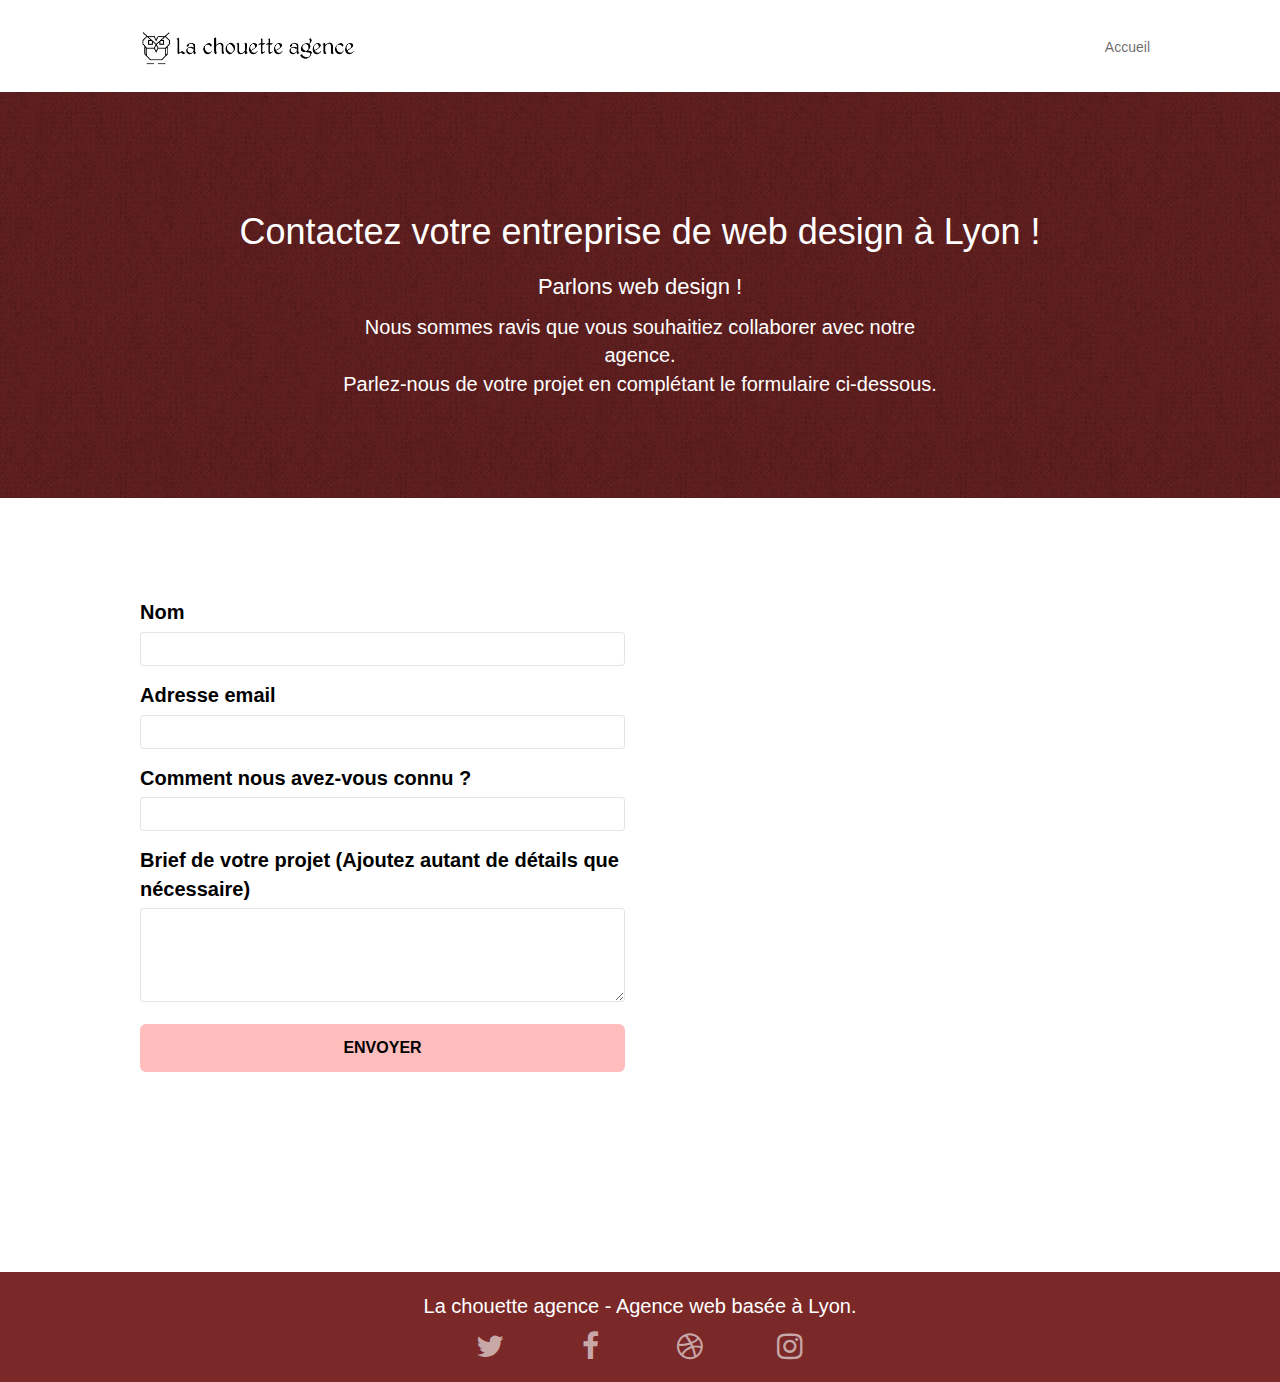
==== contact.html @ ab05dd82 "Modification couleurs pour correction" ====
<!doctype html>
<html lang="fr">
<head>
    <meta charset="utf-8">
    <meta name="keywords" content="">
	<meta name="description" content="Agence web design basée sur Lyon spécialisée dans la création, la refonte de site internet pour aider les entreprises locales à attirer de nouveaux clients.">
    <meta name="viewport" content="width=device-width, initial-scale=1.0, viewport-fit=cover">
	<meta name="robot" content="noindex,follow">
	<link rel="shortcut icon" type="image/png" href="favicon.jpg">
    
	<link rel="stylesheet" type="text/css" href="./css/bootstrap.min.css">
	<link rel="stylesheet" type="text/css" href="style.css">
	<link rel="stylesheet" type="text/css" href="./css/font-awesome.min.css">
	<link rel="stylesheet" type="text/css" href="./css/et-line.min.css">
	
    

    <title>La chouette agence - Nous contacter</title>

    
<!-- Analytics -->
 
<!-- Analytics END -->
    
</head>
<body>
<!-- Principal conteneur -->
<div class="page-container">
    
<!-- bloc-0 -->
<div class="bloc bgc-white l-bloc " id="bloc-0">
	<div class="container bloc-sm">
		<nav class="navbar row">
			<div class="navbar-header">
				<a class="navbar-brand" href="index.html"><img src="img/la-chouette-agence.png" alt="atlanta web design logo" height="40" /></a>
				<button id="nav-toggle" type="button" class="ui-navbar-toggle navbar-toggle" data-toggle="collapse" data-target=".navbar-1">
					<span class="sr-only">Toggle navigation</span>
				</button>
			</div>
			<div class="collapse navbar-collapse navbar-1 special-dropdown-nav">
				<div class="site-navigation nav navbar-nav">
				<a href="index.html">Accueil</a>
				</div>
			</div>
		</nav>
	</div>
</div>
<!-- bloc-0 END -->

<!-- bloc-6 -->
<div class="bloc bg-dots-bg bg-repeat bgc-atomic-tangerine d-bloc bloc-bg-texture texture-paper" id="bloc-6">
	<div class="container bloc-lg">
		<div class="row">
			<div class="col-sm-12">
				<div class="text-center hero-bloc-text tc-white">
					<h1 class="tc-white">Contactez votre entreprise de web design à Lyon !
					</h1>
					<h2>Parlons web design !</h2>
					<p class="text-center mg-lg tc-white tight-width-whitespace">
					Nous sommes ravis que vous souhaitiez collaborer avec notre agence.<br>
					Parlez-nous de votre projet en complétant le formulaire ci-dessous.
					</p>
				</div>
			</div>
		</div>
	</div>
</div>
<!-- bloc-6 END -->

<!-- bloc-7 -->
<div class="bloc bgc-white l-bloc" id="bloc-7">
	<div class="container bloc-lg">
		<div class="row contact_information">
			<div class="col-sm-6">
				<form id="form_1" novalidate success-msg="Your message has been sent." fail-msg="Sorry it seems that our mail server is not responding, Sorry for the inconvenience!">
					<div class="form-group">
						<label>
							Nom
						</label>
						<input id="name" class="form-control" required />
					</div>
					<div class="form-group">
						<label>
							Adresse email
						</label>
						<input id="email" class="form-control" type="email" required />
					</div>
					<div class="form-group">
						<label>
							Comment nous avez-vous connu ?
						</label>
						<input class="form-control" type="email" required id="input_504" />
					</div>
					<div class="form-group">
						<label>
							Brief de votre projet (Ajoutez autant de détails que nécessaire)<br>
						</label><textarea id="message" class="form-control" rows="4" cols="50" required></textarea>
					</div> 
					<button class="bloc-button btn btn-lg btn-block cta-hero btn-atomic-tangerine" type="submit">
						Envoyer
					</button>
				</form>
			</div>
			<div class="col-sm-6">
				<p class="contact_information">
					contact@lachouetteagence.com<br>2 place Sathonay 69001 Lyon<br>Ouvert de 9h à 18h, du lundi au vendredi<br>
				</p>
			</div>
		</div>
	</div>
</div>
<!-- bloc-7 END -->

<!-- ScrollToTop Button -->
<a class="bloc-button btn btn-d scrollToTop" onclick="scrollToTarget('1')"><span class="fa fa-chevron-up"></span></a>
<!-- ScrollToTop Button END-->


<!-- Footer - bloc-8 -->
<div class="bloc bgc-atomic-tangerine d-bloc" id="bloc-8">
	<div class="container bloc-sm">
		<div class="row">
			<div class="col-sm-12">
				<p class="text-center white">
					La chouette agence - Agence web basée à Lyon.<br>
				</p>
				<div class="row row-no-gutters social">
					<div class="col-sm-3">
						<div class="text-center">
							<a class="social" href="index.html"><span class="fa fa-twitter icon-md"></span></a>
						</div>
					</div>
					<div class="col-sm-3">
						<div class="text-center">
							<a class="social" href="index.html"><span class="fa fa-facebook icon-md"></span></a>
						</div>
					</div>
					<div class="col-sm-3">
						<div class="text-center">
							<a class="social" href="index.html"><span class="fa fa-dribbble icon-md"></span></a>
						</div>
					</div>
					<div class="col-sm-3">
						<div class="text-center">
							<a class="social" href="index.html"><span class="fa fa-instagram icon-md"></span></a>
						</div>
					</div>
				</div>
			</div>
		</div>
	</div>
</div>
<!-- Footer - bloc-8 END -->

</div>
<!-- Principal conteneur END -->
<script src="./js/jquery-2.1.0.min.js"></script>
<script src="./js/bootstrap.min.js"></script>
<script src="./js/blocs.min.js"></script>
<script src="./js/jqBootstrapValidation.js"></script>
<script src="./js/formHandler.js"></script>  

</body>
</html>
---- style.css ----
body{margin:0;padding:0;background:#FFF;overflow-x:hidden;-webkit-font-smoothing:antialiased;-moz-osx-font-smoothing:grayscale}.contact_information{display:flex;flex-direction:column}
p{font-size:11px}.bloc-7{display:flex;flex-direction:column}a,button{transition:all .3s ease-in-out;outline:none!important}label{color:black}a:hover{text-decoration:none;cursor:pointer}.details{color:black}.quote{color:black}#page-loading-blocs-notifaction{position:fixed;top:0;bottom:0;width:100%;z-index:100000;background:#FFF url(img/pageload-spinner.gif) no-repeat center center}.bloc{width:100%;clear:both;background:50% 50% no-repeat;padding:0 50px;-webkit-background-size:cover;-moz-background-size:cover;-o-background-size:cover;background-size:cover;position:relative}.bloc .container{padding-left:0;padding-right:0}.bloc-lg{padding:100px 50px}.bloc-md{padding:50px}.bloc-sm{padding:20px 50px}.bg-center,.bg-l-edge,.bg-r-edge,.bg-t-edge,.bg-b-edge,.bg-tl-edge,.bg-bl-edge,.bg-tr-edge,.bg-br-edge,.bg-repeat{-webkit-background-size:auto!important;-moz-background-size:auto!important;-o-background-size:auto!important;background-size:auto!important}.bg-repeat{background:repeat}.bg-t-edge{background:top no-repeat}.bloc-bg-texture::before{content:"";background-size:2px 2px;position:absolute;top:0;bottom:0;left:0;right:0}.texture-paper::before{background:url(img/texture-paper-compressor.png);background-size:280px 280px}.b-parallax{background-attachment:fixed}.d-bloc{color:rgba(255,255,255,.7)}.d-bloc button:hover{color:rgba(255,255,255,.9)}.d-bloc .icon-round,.d-bloc .icon-square,.d-bloc .icon-rounded,.d-bloc .icon-semi-rounded-a,.d-bloc .icon-semi-rounded-b{border-color:rgba(255,255,255,.9)}.d-bloc .divider-h span{border-color:rgba(255,255,255,.2)}.d-bloc .a-btn,.d-bloc .navbar a,.d-bloc .navbar-brand,.d-bloc a .icon-sm,.d-bloc a .icon-md,.d-bloc a .icon-lg,.d-bloc a .icon-xl,.d-bloc h1 a,.d-bloc h2 a,.d-bloc h3 a,.d-bloc h4 a,.d-bloc h5 a,.d-bloc h6 a,.d-bloc p a{color:rgba(255,255,255,.6)}.d-bloc .a-btn:hover,.d-bloc .navbar a:hover,.d-bloc .navbar-brand:hover,.d-bloc a:hover .icon-sm,.d-bloc a:hover .icon-md,.d-bloc a:hover .icon-lg,.d-bloc a:hover .icon-xl,.d-bloc h1 a:hover,.d-bloc h2 a:hover,.d-bloc h3 a:hover,.d-bloc h4 a:hover,.d-bloc h5 a:hover,.d-bloc h6 a:hover,.d-bloc p a:hover{color:rgba(255,255,255,1)}.d-bloc .navbar-toggle .icon-bar{background:rgba(255,255,255,1)}.d-bloc .btn-wire,.d-bloc .btn-wire:hover{color:rgba(255,255,255,1);border-color:rgba(255,255,255,1)}.d-bloc .panel{color:rgba(0,0,0,.5)}.d-bloc .panel button:hover{color:rgba(0,0,0,.7)}.d-bloc .panel icon{border-color:rgba(0,0,0,.7)}.d-bloc .panel .divider-h span{border-color:rgba(0,0,0,.1)}.d-bloc .panel .a-btn{color:rgba(0,0,0,.6)}.d-bloc .panel .a-btn:hover{color:rgba(0,0,0,1)}.d-bloc .panel .btn-wire,.d-bloc .panel .btn-wire:hover{color:rgba(0,0,0,.7);border-color:rgba(0,0,0,.3)}.d-bloc .panel,.l-bloc{color:rgba(0,0,0,.5)}.d-bloc .panel button:hover,.l-bloc button:hover{color:rgba(0,0,0,.7)}.l-bloc .icon-round,.l-bloc .icon-square,.l-bloc .icon-rounded,.l-bloc .icon-semi-rounded-a,.l-bloc .icon-semi-rounded-b{border-color:rgba(0,0,0,.7)}.d-bloc .panel .divider-h span,.l-bloc .divider-h span{border-color:rgba(0,0,0,.1)}.d-bloc .panel .a-btn,.l-bloc .a-btn,.l-bloc .navbar a,.l-bloc .navbar-brand,.l-bloc a .icon-sm,.l-bloc a .icon-md,.l-bloc a .icon-lg,.l-bloc a .icon-xl,.l-bloc h1 a,.l-bloc h2 a,.l-bloc h3 a,.l-bloc h4 a,.l-bloc h5 a,.l-bloc h6 a,.l-bloc p a{color:rgba(0,0,0,.6)}.d-bloc .panel .a-btn:hover,.l-bloc .a-btn:hover,.l-bloc .navbar a:hover,.l-bloc .navbar-brand:hover,.l-bloc a:hover .icon-sm,.l-bloc a:hover .icon-md,.l-bloc a:hover .icon-lg,.l-bloc a:hover .icon-xl,.l-bloc h1 a:hover,.l-bloc h2 a:hover,.l-bloc h3 a:hover,.l-bloc h4 a:hover,.l-bloc h5 a:hover,.l-bloc h6 a:hover,.l-bloc p a:hover{color:rgba(0,0,0,1)}.l-bloc .navbar-toggle .icon-bar{color:rgba(0,0,0,.6)}.d-bloc .panel .btn-wire,.d-bloc .panel .btn-wire:hover,.l-bloc .btn-wire,.l-bloc .btn-wire:hover{color:rgba(0,0,0,.7);border-color:rgba(0,0,0,.3)}.voffset{margin-top:30px}.voffset-lg{margin-top:80px}.row-no-gutters{margin-right:0;margin-left:0}.row.row-no-gutters>[class^="col-"],.row.row-no-gutters>[class*=" col-"]{padding-right:0;padding-left:0}#bloc-1-hero h1{font-size:32px}.navbar{margin-bottom:0;z-index:1}.navbar-brand{height:auto;padding:3px 15px;font-size:25px;font-weight:400;font-weight:600;line-height:44px}.navbar-brand img{max-height:200px;margin:0 5px 0 0;display:inline}.navbar-brand img[src$=svg]{min-width:100px}.nav-center .navbar-brand img{margin:0}.navbar .nav{padding-top:2px;margin-right:-16px;float:right;z-index:1}.nav>li{float:left;margin-top:4px;font-size:16px}.navbar-nav .open .dropdown-menu>li>a{text-align:inherit}.nav>li a:hover,.nav>li a:focus{background:transparent}.navbar-toggle{margin:10px 10px 0 0;border:0}.navbar-toggle:hover{background:transparent!important}.navbar-toggle .icon-bar{background-color:rgba(0,0,0,.5);width:26px}.nav-invert .navbar .nav{float:left}.nav-invert .navbar-header,.nav-invert .navbar-brand{float:right;position:relative;z-index:2}.nav>li>.dropdown a{background:none!important;display:block;padding:14px 15px}nav .caret{margin:0 5px}.dropdown-menu .dropdown-menu{top:-8px;left:100%}.dropdown-menu .dropmenu-flow-right{top:100%;left:0;margin-left:-1px;border-top-left-radius:0;border-top-right-radius:0}.dropdown-menu .dropdown span{border:4px solid #000;border-top-color:transparent;border-right-color:transparent;border-bottom-color:transparent;margin:6px -5px 0 0!important;float:right}.mg-md{margin-top:10px;margin-bottom:20px}.mg-lg{margin-top:10px;margin-bottom:40px}.btn{margin:0 5px 5px 0}.btn.pull-right{margin:0 0 5px 5px}.btn-d,.btn-d:hover,.btn-d:focus{color:#FFF;background:rgba(0,0,0,.3)}button{outline:none!important}.btn-rd{border-radius:40px}.btn-clean{border:1px solid rgba(0,0,0,.08);border-bottom-color:rgba(0,0,0,.1);text-shadow:0 1px 0 rgba(0,0,1,.1);box-shadow:0 1px 3px rgba(0,0,1,.25),inset 0 1px 0 0 rgba(255,255,255,.15)}.icon-md{font-size:30px!important;display:flex}.icon-lg{font-size:60px!important}.sm-shadow{text-shadow:0 1px 2px rgba(0,0,0,.3)}.panel-sq,.panel-sq .panel-heading,.panel-sq .panel-footer{border-radius:0}.panel-rd{border-radius:30px}.panel-rd .panel-heading{border-radius:29px 29px 0 0}.panel-rd .panel-footer{border-radius:0 0 29px 29px}.form-control{border-color:rgba(0,0,0,.1);box-shadow:none}.scrollToTop{width:40px;height:40px;position:fixed;bottom:20px;right:20px;opacity:0;z-index:500;transition:all .3s ease-in-out}.scrollToTop span{margin-top:6px}.showScrollTop{font-size:14px;opacity:1}a[data-lightbox]{position:relative;display:block;text-align:center}a[data-lightbox]:hover::before{content:"+";font-family:"HelveticaNeue-Light","Helvetica Neue Light","Helvetica Neue",Helvetica,Arial;font-size:32px;width:50px;height:50px;margin-left:-25px;border-radius:50%;background:rgba(0,0,0,.6);color:#FFF;font-weight:100;z-index:1;position:absolute;top:50%;transform:translateY(-50%);-webkit-transform:translateY(-50%)}a[data-lightbox]:hover img{opacity:.6;-webkit-animation-fill-mode:none;animation-fill-mode:none}#lightbox-modal{display:flex;align-items:center}#lightbox-modal .modal-dialog{width:90%;max-width:900px;margin:0 auto 0}#lightbox-modal .modal-dialog img{max-height:90vh;margin:0 auto}.lightbox-caption{padding:20px;color:#FFF;background:rgba(0,0,0,.5);position:absolute;left:15px;right:15px;bottom:5px}.close-lightbox{color:#FFF;font-size:30px;position:absolute;top:20px;right:20px;z-index:20;background:rgba(0,0,0,.5);border:none;line-height:30px;padding:0 9px 5px;opacity:.3}.close-lightbox:hover,.next-lightbox:hover,.prev-lightbox:hover{opacity:1;color:#FFF}.next-lightbox,.prev-lightbox{font-size:20px;color:rgba(255,255,255,.9);background:rgba(0,0,0,.5);transition:all .2s ease-in-out;position:absolute;top:45%;z-index:1;opacity:.4}.next-lightbox{padding:6px 8px 1px 13px;right:25px}.prev-lightbox{padding:6px 13px 1px 10px;left:25px}.snapshot-lb .modal-body{padding-bottom:45px}.snapshot-lb .lightbox-caption{padding:0;color:rgba(0,0,0,.5);background:none}h1,h2,h3,h4,h5,h6,p,.btn,a{font-family:"helvetica";font-weight:400;color:#FFFFFF}.container{max-width:1000px}.hero-bloc-text{font-size:38px}.hero-bloc-text-sub{font-size:36px}.statement-bloc-text{line-height:26px;font-style:italic;font-size:20px;text-align:center;font-weight:lighter;max-width:520px;margin:auto auto auto auto}p{font-size:20px}label{font-size:20px}.tight-width-whitespace{max-width:600px;margin:auto auto auto auto}.h1{font-size:20px;font-family:"Open Sans"}.cta-hero{margin-top:22px;color:#000000!important;text-transform:uppercase;padding:12px 28px 12px 28px;font-size:16px;font-weight:700}.social{max-width:400px;margin:auto auto auto auto}h2{font-size:22px;line-height:1.4em}h3{font-size:15px;text-transform:uppercase;font-weight:700;color:#333333!important}.med-width-whitespace{max-width:800px;margin:auto auto auto auto;box-shadow:0 0 0 #000}h1{color:#333333!important}h4{color:#333333!important}.icons{margin-bottom:14px;margin-top:24px}.white{color:#FFFFFF}.portfolio-thumb{margin-bottom:24px}.portfolio-row{margin-bottom:44px;margin-top:50px}.avatar{box-shadow:0 4px 9px rgba(0,0,0,.3)}.black-background{background-color:rgba(165,147,99,.7);padding:40px 40px 40px 40px}.bold-link{font-weight:900;text-decoration:underline!important}.bgc-white{background-color:#FFF}.bgc-dark-slate-blue{background-color:#364577}.bgc-atomic-tangerine{background-color:#7A2828}.tc-white{color:#FFFFFF!important}.btn-atomic-tangerine{background:#FFBDBD;color:black!important}.btn-atomic-tangerine:hover{background:#c27956!important;color:#FFFFFF!important}.ltc-white{color:#FFFFFF!important}.ltc-white:hover{color:#cccccc!important}.ltc-atomic-tangerine{color:#7A2828!important}.ltc-atomic-tangerine:hover{color:#c27956!important}.icon-dark-slate-blue{color:#364577!important;border-color:#364577!important}.bg-dots-bg{background-image:url(img/dots-bg-compressor.png)}.bg-lines-h2-bg{background-image:url(img/lines-h2-bg-compressor.png)}.bg-banniere{background-image:url(img/la-chouette-agence-banniere-compressor.jpg)}.bg-presentation{background-image:url(img/image-de-presentation.bmp)}@media (max-width:400px){.bloc{padding-left:0;padding-right:0}}@media (min-width:768px){.site-navigation{position:absolute;top:50%;right:20px;transform:translate(0,-50%);-webkit-transform:translateY(-50%)}.nav>li .dropdown-menu a,.nav>li .dropdown-menu a:hover{color:#484848}.nav-invert .site-navigation{left:0;right:0}.nav-center{text-align:center}.nav-center .navbar-header{width:100%}.nav-center .navbar-header,.nav-center .navbar-brand,.nav-center .nav>li{float:none;display:inline-block}.nav-center .site-navigation{position:relative;width:100%;right:0;margin-right:0;margin-top:20px}.nav-center.mini-nav .navbar-toggle{float:none;margin:10px auto 0}}@media (max-width:767px){.page-container{overflow-x:hidden;position:relative}.bloc-mob-center-text{text-align:center}h1,h2,h3,h4,h5,h6,p,#disqus_thread{padding-left:10px!important;padding-right:10px!important}.b-parallax{background-attachment:scroll}.navbar .nav{padding-top:0;border-top:1px solid rgba(0,0,0,.2);float:none!important}.navbar.row{margin-left:0;margin-right:0}.site-navigation{position:inherit;transform:none;-webkit-transform:none;-ms-transform:none}.nav>li{margin-top:0;border-bottom:1px solid rgba(0,0,0,.1);background:rgba(0,0,0,.05);text-align:left;padding-left:15px;width:100%}.nav>li:hover{background:rgba(0,0,0,.08)}.dropdown .dropdown a .caret{float:none;margin:5px 0 0 10px!important;border:4px solid #000;border-bottom-color:transparent;border-right-color:transparent;border-left-color:transparent}#hero-bloc .navbar .nav{background:rgba(0,0,0,.8)}#hero-bloc .navbar .nav a{color:rgba(255,255,255,.6)}.hero{padding:50px 0}.hero-nav{left:-1px;right:-1px}.navbar-collapse{padding:0;overflow-x:hidden;-webkit-box-shadow:none;box-shadow:none}.navbar-brand img{max-height:40px;width:auto}.nav-invert .navbar-header{float:none;width:100%}.nav-invert .navbar-toggle{float:left;margin-left:10px}.bloc{padding-left:0;padding-right:0}.bloc-xxl,.bloc-xl,.bloc-lg{padding:40px 0}.bloc-sm,.bloc-md{padding-left:0;padding-right:0}.bloc-tile-2 .container,.bloc-tile-3 .container,.bloc-tile-4 .container,.bloc-fill-screen .fill-bloc-top-edge,.bloc-fill-screen .fill-bloc-bottom-edge{padding-left:0;padding-right:0}.a-block{padding:0 10px}.btn-dwn{display:none}.voffset{margin-top:5px}.voffset-md{margin-top:20px}.voffset-lg{margin-top:30px}form{padding:5px}.close-lightbox{display:inline-block}.blocsapp-device-iphone5{background-size:216px 425px;padding-top:60px;width:216px;height:425px}.blocsapp-device-iphone5 img{width:180px;height:320px}}@media (max-width:991px){.container{width:100%}.b-parallax{background-attachment:scroll}.page-container,#hero-bloc{overflow-x:hidden;position:relative}.bloc{padding-left:constant(safe-area-inset-left);padding-right:constant(safe-area-inset-right)}.bloc-group,.bloc-group .bloc{display:block;width:100%}.bloc-fill-screen .fill-bloc-top-edge,.bloc-fill-screen .fill-bloc-bottom-edge{padding:0 20px;padding-left:constant(safe-area-inset-left);padding-right:constant(safe-area-inset-right)}}@media (min-width:768px) and (max-width:992px){.navbar .nav{max-width:80%}.nav-center.navbar .nav{max-width:100%}}@media only screen and (min-device-width:768px) and (max-device-width:1024px) and (orientation:landscape){.b-parallax{background-attachment:scroll}}@media (max-width:1024px){.bloc{padding-left:20px;padding-right:20px}.bloc.full-width-bloc,.bloc-tile-2.full-width-bloc .container,.bloc-tile-3.full-width-bloc .container,.bloc-tile-4.full-width-bloc .container{padding-left:0;padding-right:0}}@media only screen and (min-device-width:1024px) and (max-device-width:1366px) and (-webkit-min-device-pixel-ratio:1.5){.b-parallax{background-attachment:scroll}}
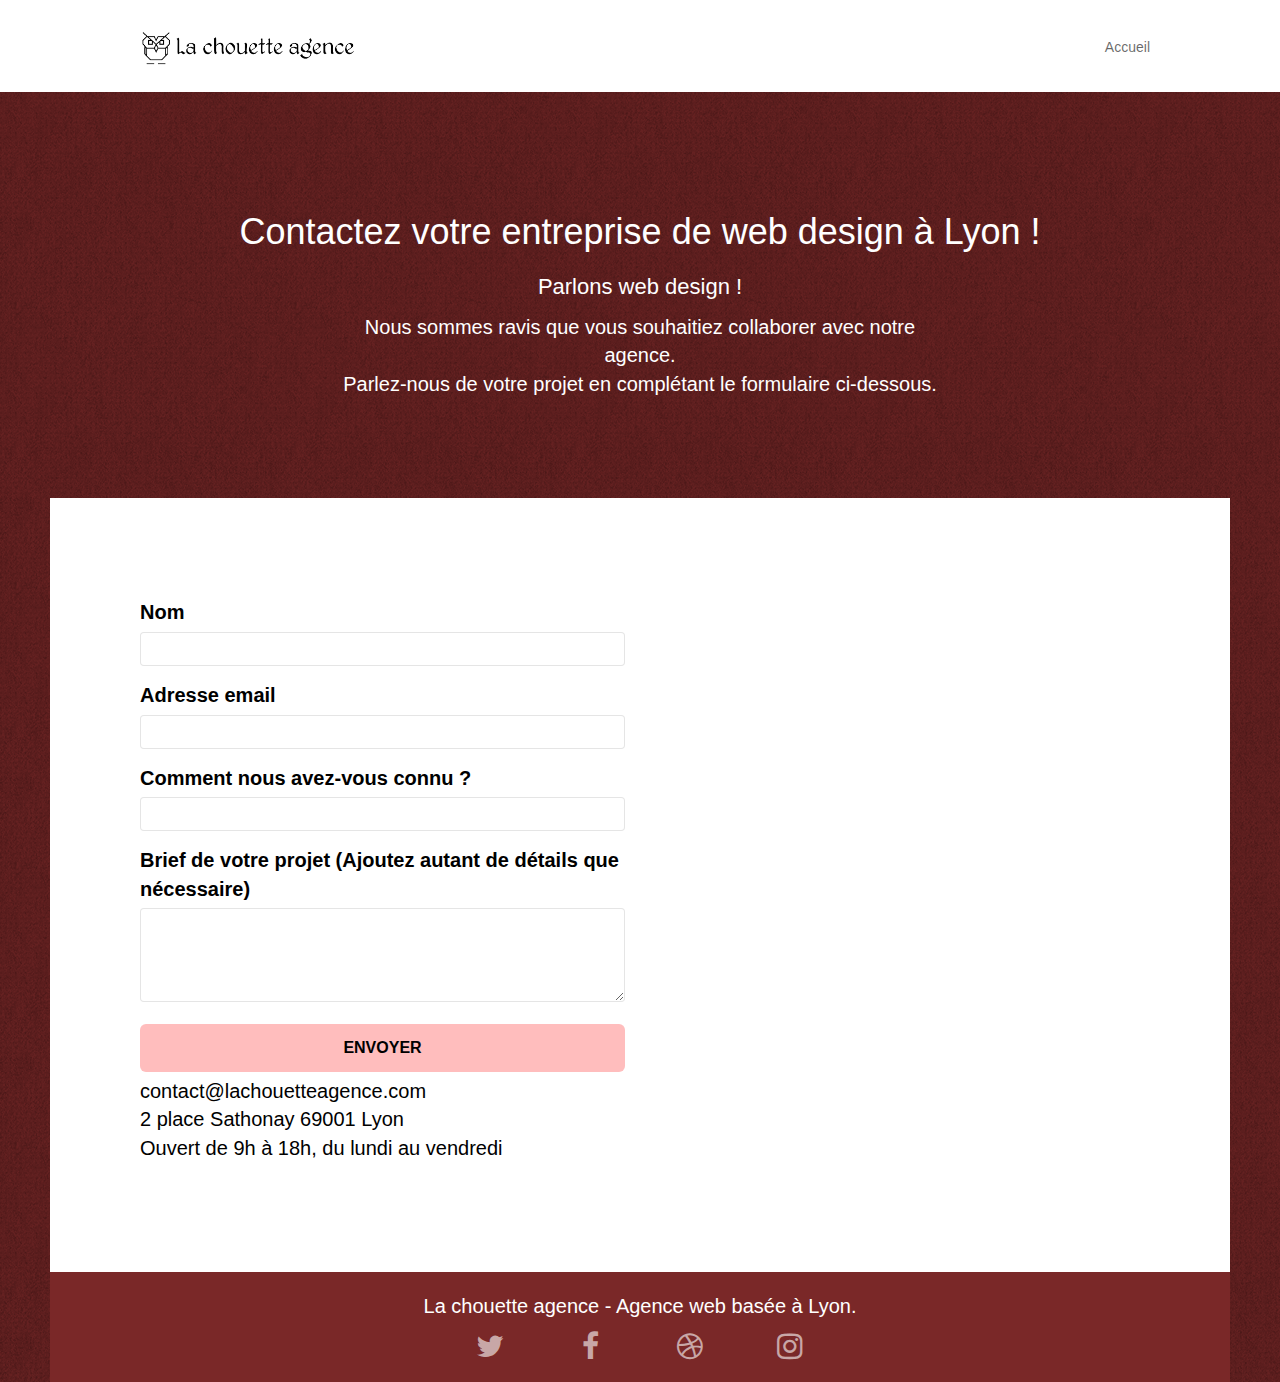
==== commit 14d7db30: "Correction erreur formulaire" ====
--- a/contact.html
+++ b/contact.html
@@ -37,9 +37,9 @@
 					<span class="sr-only">Toggle navigation</span>
 				</button>
 			</div>
-			<div class="collapse navbar-collapse navbar-1 special-dropdown-nav">
+			<div class="collapse navbar-collapse navbar-1 special-dropdown-nav"></div>
 				<div class="site-navigation nav navbar-nav">
-				<a href="index.html">Accueil</a>
+					<a href="index.html">Accueil</a>
 				</div>
 			</div>
 		</nav>
@@ -53,14 +53,13 @@
 		<div class="row">
 			<div class="col-sm-12">
 				<div class="text-center hero-bloc-text tc-white">
-					<h1 class="tc-white">Contactez votre entreprise de web design à Lyon !
+					<h1>Contactez votre entreprise de web design à Lyon !
 					</h1>
-					<h2>Parlons web design !</h2>
-					<p class="text-center mg-lg tc-white tight-width-whitespace">
+				<h2>Parlons web design !</h2>
+				<p class="text-center mg-lg tc-white tight-width-whitespace">
 					Nous sommes ravis que vous souhaitiez collaborer avec notre agence.<br>
 					Parlez-nous de votre projet en complétant le formulaire ci-dessous.
-					</p>
-				</div>
+				</p>
 			</div>
 		</div>
 	</div>
@@ -70,9 +69,9 @@
 <!-- bloc-7 -->
 <div class="bloc bgc-white l-bloc" id="bloc-7">
 	<div class="container bloc-lg">
-		<div class="row contact_information">
+		<div class="row all_form">
 			<div class="col-sm-6">
-				<form id="form_1" novalidate success-msg="Your message has been sent." fail-msg="Sorry it seems that our mail server is not responding, Sorry for the inconvenience!">
+				<form id="form_1" novalidate>
 					<div class="form-group">
 						<label>
 							Nom
--- a/style.css
+++ b/style.css
@@ -1,2 +1 @@
-body{margin:0;padding:0;background:#FFF;overflow-x:hidden;-webkit-font-smoothing:antialiased;-moz-osx-font-smoothing:grayscale}.contact_information{display:flex;flex-direction:column}
-p{font-size:11px}.bloc-7{display:flex;flex-direction:column}a,button{transition:all .3s ease-in-out;outline:none!important}label{color:black}a:hover{text-decoration:none;cursor:pointer}.details{color:black}.quote{color:black}#page-loading-blocs-notifaction{position:fixed;top:0;bottom:0;width:100%;z-index:100000;background:#FFF url(img/pageload-spinner.gif) no-repeat center center}.bloc{width:100%;clear:both;background:50% 50% no-repeat;padding:0 50px;-webkit-background-size:cover;-moz-background-size:cover;-o-background-size:cover;background-size:cover;position:relative}.bloc .container{padding-left:0;padding-right:0}.bloc-lg{padding:100px 50px}.bloc-md{padding:50px}.bloc-sm{padding:20px 50px}.bg-center,.bg-l-edge,.bg-r-edge,.bg-t-edge,.bg-b-edge,.bg-tl-edge,.bg-bl-edge,.bg-tr-edge,.bg-br-edge,.bg-repeat{-webkit-background-size:auto!important;-moz-background-size:auto!important;-o-background-size:auto!important;background-size:auto!important}.bg-repeat{background:repeat}.bg-t-edge{background:top no-repeat}.bloc-bg-texture::before{content:"";background-size:2px 2px;position:absolute;top:0;bottom:0;left:0;right:0}.texture-paper::before{background:url(img/texture-paper-compressor.png);background-size:280px 280px}.b-parallax{background-attachment:fixed}.d-bloc{color:rgba(255,255,255,.7)}.d-bloc button:hover{color:rgba(255,255,255,.9)}.d-bloc .icon-round,.d-bloc .icon-square,.d-bloc .icon-rounded,.d-bloc .icon-semi-rounded-a,.d-bloc .icon-semi-rounded-b{border-color:rgba(255,255,255,.9)}.d-bloc .divider-h span{border-color:rgba(255,255,255,.2)}.d-bloc .a-btn,.d-bloc .navbar a,.d-bloc .navbar-brand,.d-bloc a .icon-sm,.d-bloc a .icon-md,.d-bloc a .icon-lg,.d-bloc a .icon-xl,.d-bloc h1 a,.d-bloc h2 a,.d-bloc h3 a,.d-bloc h4 a,.d-bloc h5 a,.d-bloc h6 a,.d-bloc p a{color:rgba(255,255,255,.6)}.d-bloc .a-btn:hover,.d-bloc .navbar a:hover,.d-bloc .navbar-brand:hover,.d-bloc a:hover .icon-sm,.d-bloc a:hover .icon-md,.d-bloc a:hover .icon-lg,.d-bloc a:hover .icon-xl,.d-bloc h1 a:hover,.d-bloc h2 a:hover,.d-bloc h3 a:hover,.d-bloc h4 a:hover,.d-bloc h5 a:hover,.d-bloc h6 a:hover,.d-bloc p a:hover{color:rgba(255,255,255,1)}.d-bloc .navbar-toggle .icon-bar{background:rgba(255,255,255,1)}.d-bloc .btn-wire,.d-bloc .btn-wire:hover{color:rgba(255,255,255,1);border-color:rgba(255,255,255,1)}.d-bloc .panel{color:rgba(0,0,0,.5)}.d-bloc .panel button:hover{color:rgba(0,0,0,.7)}.d-bloc .panel icon{border-color:rgba(0,0,0,.7)}.d-bloc .panel .divider-h span{border-color:rgba(0,0,0,.1)}.d-bloc .panel .a-btn{color:rgba(0,0,0,.6)}.d-bloc .panel .a-btn:hover{color:rgba(0,0,0,1)}.d-bloc .panel .btn-wire,.d-bloc .panel .btn-wire:hover{color:rgba(0,0,0,.7);border-color:rgba(0,0,0,.3)}.d-bloc .panel,.l-bloc{color:rgba(0,0,0,.5)}.d-bloc .panel button:hover,.l-bloc button:hover{color:rgba(0,0,0,.7)}.l-bloc .icon-round,.l-bloc .icon-square,.l-bloc .icon-rounded,.l-bloc .icon-semi-rounded-a,.l-bloc .icon-semi-rounded-b{border-color:rgba(0,0,0,.7)}.d-bloc .panel .divider-h span,.l-bloc .divider-h span{border-color:rgba(0,0,0,.1)}.d-bloc .panel .a-btn,.l-bloc .a-btn,.l-bloc .navbar a,.l-bloc .navbar-brand,.l-bloc a .icon-sm,.l-bloc a .icon-md,.l-bloc a .icon-lg,.l-bloc a .icon-xl,.l-bloc h1 a,.l-bloc h2 a,.l-bloc h3 a,.l-bloc h4 a,.l-bloc h5 a,.l-bloc h6 a,.l-bloc p a{color:rgba(0,0,0,.6)}.d-bloc .panel .a-btn:hover,.l-bloc .a-btn:hover,.l-bloc .navbar a:hover,.l-bloc .navbar-brand:hover,.l-bloc a:hover .icon-sm,.l-bloc a:hover .icon-md,.l-bloc a:hover .icon-lg,.l-bloc a:hover .icon-xl,.l-bloc h1 a:hover,.l-bloc h2 a:hover,.l-bloc h3 a:hover,.l-bloc h4 a:hover,.l-bloc h5 a:hover,.l-bloc h6 a:hover,.l-bloc p a:hover{color:rgba(0,0,0,1)}.l-bloc .navbar-toggle .icon-bar{color:rgba(0,0,0,.6)}.d-bloc .panel .btn-wire,.d-bloc .panel .btn-wire:hover,.l-bloc .btn-wire,.l-bloc .btn-wire:hover{color:rgba(0,0,0,.7);border-color:rgba(0,0,0,.3)}.voffset{margin-top:30px}.voffset-lg{margin-top:80px}.row-no-gutters{margin-right:0;margin-left:0}.row.row-no-gutters>[class^="col-"],.row.row-no-gutters>[class*=" col-"]{padding-right:0;padding-left:0}#bloc-1-hero h1{font-size:32px}.navbar{margin-bottom:0;z-index:1}.navbar-brand{height:auto;padding:3px 15px;font-size:25px;font-weight:400;font-weight:600;line-height:44px}.navbar-brand img{max-height:200px;margin:0 5px 0 0;display:inline}.navbar-brand img[src$=svg]{min-width:100px}.nav-center .navbar-brand img{margin:0}.navbar .nav{padding-top:2px;margin-right:-16px;float:right;z-index:1}.nav>li{float:left;margin-top:4px;font-size:16px}.navbar-nav .open .dropdown-menu>li>a{text-align:inherit}.nav>li a:hover,.nav>li a:focus{background:transparent}.navbar-toggle{margin:10px 10px 0 0;border:0}.navbar-toggle:hover{background:transparent!important}.navbar-toggle .icon-bar{background-color:rgba(0,0,0,.5);width:26px}.nav-invert .navbar .nav{float:left}.nav-invert .navbar-header,.nav-invert .navbar-brand{float:right;position:relative;z-index:2}.nav>li>.dropdown a{background:none!important;display:block;padding:14px 15px}nav .caret{margin:0 5px}.dropdown-menu .dropdown-menu{top:-8px;left:100%}.dropdown-menu .dropmenu-flow-right{top:100%;left:0;margin-left:-1px;border-top-left-radius:0;border-top-right-radius:0}.dropdown-menu .dropdown span{border:4px solid #000;border-top-color:transparent;border-right-color:transparent;border-bottom-color:transparent;margin:6px -5px 0 0!important;float:right}.mg-md{margin-top:10px;margin-bottom:20px}.mg-lg{margin-top:10px;margin-bottom:40px}.btn{margin:0 5px 5px 0}.btn.pull-right{margin:0 0 5px 5px}.btn-d,.btn-d:hover,.btn-d:focus{color:#FFF;background:rgba(0,0,0,.3)}button{outline:none!important}.btn-rd{border-radius:40px}.btn-clean{border:1px solid rgba(0,0,0,.08);border-bottom-color:rgba(0,0,0,.1);text-shadow:0 1px 0 rgba(0,0,1,.1);box-shadow:0 1px 3px rgba(0,0,1,.25),inset 0 1px 0 0 rgba(255,255,255,.15)}.icon-md{font-size:30px!important;display:flex}.icon-lg{font-size:60px!important}.sm-shadow{text-shadow:0 1px 2px rgba(0,0,0,.3)}.panel-sq,.panel-sq .panel-heading,.panel-sq .panel-footer{border-radius:0}.panel-rd{border-radius:30px}.panel-rd .panel-heading{border-radius:29px 29px 0 0}.panel-rd .panel-footer{border-radius:0 0 29px 29px}.form-control{border-color:rgba(0,0,0,.1);box-shadow:none}.scrollToTop{width:40px;height:40px;position:fixed;bottom:20px;right:20px;opacity:0;z-index:500;transition:all .3s ease-in-out}.scrollToTop span{margin-top:6px}.showScrollTop{font-size:14px;opacity:1}a[data-lightbox]{position:relative;display:block;text-align:center}a[data-lightbox]:hover::before{content:"+";font-family:"HelveticaNeue-Light","Helvetica Neue Light","Helvetica Neue",Helvetica,Arial;font-size:32px;width:50px;height:50px;margin-left:-25px;border-radius:50%;background:rgba(0,0,0,.6);color:#FFF;font-weight:100;z-index:1;position:absolute;top:50%;transform:translateY(-50%);-webkit-transform:translateY(-50%)}a[data-lightbox]:hover img{opacity:.6;-webkit-animation-fill-mode:none;animation-fill-mode:none}#lightbox-modal{display:flex;align-items:center}#lightbox-modal .modal-dialog{width:90%;max-width:900px;margin:0 auto 0}#lightbox-modal .modal-dialog img{max-height:90vh;margin:0 auto}.lightbox-caption{padding:20px;color:#FFF;background:rgba(0,0,0,.5);position:absolute;left:15px;right:15px;bottom:5px}.close-lightbox{color:#FFF;font-size:30px;position:absolute;top:20px;right:20px;z-index:20;background:rgba(0,0,0,.5);border:none;line-height:30px;padding:0 9px 5px;opacity:.3}.close-lightbox:hover,.next-lightbox:hover,.prev-lightbox:hover{opacity:1;color:#FFF}.next-lightbox,.prev-lightbox{font-size:20px;color:rgba(255,255,255,.9);background:rgba(0,0,0,.5);transition:all .2s ease-in-out;position:absolute;top:45%;z-index:1;opacity:.4}.next-lightbox{padding:6px 8px 1px 13px;right:25px}.prev-lightbox{padding:6px 13px 1px 10px;left:25px}.snapshot-lb .modal-body{padding-bottom:45px}.snapshot-lb .lightbox-caption{padding:0;color:rgba(0,0,0,.5);background:none}h1,h2,h3,h4,h5,h6,p,.btn,a{font-family:"helvetica";font-weight:400;color:#FFFFFF}.container{max-width:1000px}.hero-bloc-text{font-size:38px}.hero-bloc-text-sub{font-size:36px}.statement-bloc-text{line-height:26px;font-style:italic;font-size:20px;text-align:center;font-weight:lighter;max-width:520px;margin:auto auto auto auto}p{font-size:20px}label{font-size:20px}.tight-width-whitespace{max-width:600px;margin:auto auto auto auto}.h1{font-size:20px;font-family:"Open Sans"}.cta-hero{margin-top:22px;color:#000000!important;text-transform:uppercase;padding:12px 28px 12px 28px;font-size:16px;font-weight:700}.social{max-width:400px;margin:auto auto auto auto}h2{font-size:22px;line-height:1.4em}h3{font-size:15px;text-transform:uppercase;font-weight:700;color:#333333!important}.med-width-whitespace{max-width:800px;margin:auto auto auto auto;box-shadow:0 0 0 #000}h1{color:#333333!important}h4{color:#333333!important}.icons{margin-bottom:14px;margin-top:24px}.white{color:#FFFFFF}.portfolio-thumb{margin-bottom:24px}.portfolio-row{margin-bottom:44px;margin-top:50px}.avatar{box-shadow:0 4px 9px rgba(0,0,0,.3)}.black-background{background-color:rgba(165,147,99,.7);padding:40px 40px 40px 40px}.bold-link{font-weight:900;text-decoration:underline!important}.bgc-white{background-color:#FFF}.bgc-dark-slate-blue{background-color:#364577}.bgc-atomic-tangerine{background-color:#7A2828}.tc-white{color:#FFFFFF!important}.btn-atomic-tangerine{background:#FFBDBD;color:black!important}.btn-atomic-tangerine:hover{background:#c27956!important;color:#FFFFFF!important}.ltc-white{color:#FFFFFF!important}.ltc-white:hover{color:#cccccc!important}.ltc-atomic-tangerine{color:#7A2828!important}.ltc-atomic-tangerine:hover{color:#c27956!important}.icon-dark-slate-blue{color:#364577!important;border-color:#364577!important}.bg-dots-bg{background-image:url(img/dots-bg-compressor.png)}.bg-lines-h2-bg{background-image:url(img/lines-h2-bg-compressor.png)}.bg-banniere{background-image:url(img/la-chouette-agence-banniere-compressor.jpg)}.bg-presentation{background-image:url(img/image-de-presentation.bmp)}@media (max-width:400px){.bloc{padding-left:0;padding-right:0}}@media (min-width:768px){.site-navigation{position:absolute;top:50%;right:20px;transform:translate(0,-50%);-webkit-transform:translateY(-50%)}.nav>li .dropdown-menu a,.nav>li .dropdown-menu a:hover{color:#484848}.nav-invert .site-navigation{left:0;right:0}.nav-center{text-align:center}.nav-center .navbar-header{width:100%}.nav-center .navbar-header,.nav-center .navbar-brand,.nav-center .nav>li{float:none;display:inline-block}.nav-center .site-navigation{position:relative;width:100%;right:0;margin-right:0;margin-top:20px}.nav-center.mini-nav .navbar-toggle{float:none;margin:10px auto 0}}@media (max-width:767px){.page-container{overflow-x:hidden;position:relative}.bloc-mob-center-text{text-align:center}h1,h2,h3,h4,h5,h6,p,#disqus_thread{padding-left:10px!important;padding-right:10px!important}.b-parallax{background-attachment:scroll}.navbar .nav{padding-top:0;border-top:1px solid rgba(0,0,0,.2);float:none!important}.navbar.row{margin-left:0;margin-right:0}.site-navigation{position:inherit;transform:none;-webkit-transform:none;-ms-transform:none}.nav>li{margin-top:0;border-bottom:1px solid rgba(0,0,0,.1);background:rgba(0,0,0,.05);text-align:left;padding-left:15px;width:100%}.nav>li:hover{background:rgba(0,0,0,.08)}.dropdown .dropdown a .caret{float:none;margin:5px 0 0 10px!important;border:4px solid #000;border-bottom-color:transparent;border-right-color:transparent;border-left-color:transparent}#hero-bloc .navbar .nav{background:rgba(0,0,0,.8)}#hero-bloc .navbar .nav a{color:rgba(255,255,255,.6)}.hero{padding:50px 0}.hero-nav{left:-1px;right:-1px}.navbar-collapse{padding:0;overflow-x:hidden;-webkit-box-shadow:none;box-shadow:none}.navbar-brand img{max-height:40px;width:auto}.nav-invert .navbar-header{float:none;width:100%}.nav-invert .navbar-toggle{float:left;margin-left:10px}.bloc{padding-left:0;padding-right:0}.bloc-xxl,.bloc-xl,.bloc-lg{padding:40px 0}.bloc-sm,.bloc-md{padding-left:0;padding-right:0}.bloc-tile-2 .container,.bloc-tile-3 .container,.bloc-tile-4 .container,.bloc-fill-screen .fill-bloc-top-edge,.bloc-fill-screen .fill-bloc-bottom-edge{padding-left:0;padding-right:0}.a-block{padding:0 10px}.btn-dwn{display:none}.voffset{margin-top:5px}.voffset-md{margin-top:20px}.voffset-lg{margin-top:30px}form{padding:5px}.close-lightbox{display:inline-block}.blocsapp-device-iphone5{background-size:216px 425px;padding-top:60px;width:216px;height:425px}.blocsapp-device-iphone5 img{width:180px;height:320px}}@media (max-width:991px){.container{width:100%}.b-parallax{background-attachment:scroll}.page-container,#hero-bloc{overflow-x:hidden;position:relative}.bloc{padding-left:constant(safe-area-inset-left);padding-right:constant(safe-area-inset-right)}.bloc-group,.bloc-group .bloc{display:block;width:100%}.bloc-fill-screen .fill-bloc-top-edge,.bloc-fill-screen .fill-bloc-bottom-edge{padding:0 20px;padding-left:constant(safe-area-inset-left);padding-right:constant(safe-area-inset-right)}}@media (min-width:768px) and (max-width:992px){.navbar .nav{max-width:80%}.nav-center.navbar .nav{max-width:100%}}@media only screen and (min-device-width:768px) and (max-device-width:1024px) and (orientation:landscape){.b-parallax{background-attachment:scroll}}@media (max-width:1024px){.bloc{padding-left:20px;padding-right:20px}.bloc.full-width-bloc,.bloc-tile-2.full-width-bloc .container,.bloc-tile-3.full-width-bloc .container,.bloc-tile-4.full-width-bloc .container{padding-left:0;padding-right:0}}@media only screen and (min-device-width:1024px) and (max-device-width:1366px) and (-webkit-min-device-pixel-ratio:1.5){.b-parallax{background-attachment:scroll}}+body{margin:0;padding:0;background:#FFF;overflow-x:hidden;-webkit-font-smoothing:antialiased;-moz-osx-font-smoothing:grayscale}.contact_information{display:flex;flex-direction:column;color:black} .all_form{display: flex; flex-direction:column}p{font-size:11px}.bloc-7{display:flex;flex-direction:column}a,button{transition:all .3s ease-in-out;outline:none!important}label{color:black}a:hover{text-decoration:none;cursor:pointer}.details{color:black}.quote{color:black}#page-loading-blocs-notifaction{position:fixed;top:0;bottom:0;width:100%;z-index:100000;background:#FFF url(img/pageload-spinner.gif) no-repeat center center}.bloc{width:100%;clear:both;background:50% 50% no-repeat;padding:0 50px;-webkit-background-size:cover;-moz-background-size:cover;-o-background-size:cover;background-size:cover;position:relative}.author{color:black}.bloc .container{padding-left:0;padding-right:0}.bloc-lg{padding:100px 50px}.bloc-md{padding:50px}.bloc-sm{padding:20px 50px}.bg-center,.bg-l-edge,.bg-r-edge,.bg-t-edge,.bg-b-edge,.bg-tl-edge,.bg-bl-edge,.bg-tr-edge,.bg-br-edge,.bg-repeat{-webkit-background-size:auto!important;-moz-background-size:auto!important;-o-background-size:auto!important;background-size:auto!important}.bg-repeat{background:repeat}.bg-t-edge{background:top no-repeat}.bloc-bg-texture::before{content:"";background-size:2px 2px;position:absolute;top:0;bottom:0;left:0;right:0}.texture-paper::before{background:url(img/texture-paper-compressor.png);background-size:280px 280px}.b-parallax{background-attachment:fixed}.d-bloc{color:rgba(255,255,255,.7)}.d-bloc button:hover{color:rgba(255,255,255,.9)}.d-bloc .icon-round,.d-bloc .icon-square,.d-bloc .icon-rounded,.d-bloc .icon-semi-rounded-a,.d-bloc .icon-semi-rounded-b{border-color:rgba(255,255,255,.9)}.d-bloc .divider-h span{border-color:rgba(255,255,255,.2)}.d-bloc .a-btn,.d-bloc .navbar a,.d-bloc .navbar-brand,.d-bloc a .icon-sm,.d-bloc a .icon-md,.d-bloc a .icon-lg,.d-bloc a .icon-xl,.d-bloc h1 a,.d-bloc h2 a,.d-bloc h3 a,.d-bloc h4 a,.d-bloc h5 a,.d-bloc h6 a,.d-bloc p a{color:rgba(255,255,255,.6)}.d-bloc .a-btn:hover,.d-bloc .navbar a:hover,.d-bloc .navbar-brand:hover,.d-bloc a:hover .icon-sm,.d-bloc a:hover .icon-md,.d-bloc a:hover .icon-lg,.d-bloc a:hover .icon-xl,.d-bloc h1 a:hover,.d-bloc h2 a:hover,.d-bloc h3 a:hover,.d-bloc h4 a:hover,.d-bloc h5 a:hover,.d-bloc h6 a:hover,.d-bloc p a:hover{color:rgba(255,255,255,1)}.d-bloc .navbar-toggle .icon-bar{background:rgba(255,255,255,1)}.d-bloc .btn-wire,.d-bloc .btn-wire:hover{color:rgba(255,255,255,1);border-color:rgba(255,255,255,1)}.d-bloc .panel{color:rgba(0,0,0,.5)}.d-bloc .panel button:hover{color:rgba(0,0,0,.7)}.d-bloc .panel icon{border-color:rgba(0,0,0,.7)}.d-bloc .panel .divider-h span{border-color:rgba(0,0,0,.1)}.d-bloc .panel .a-btn{color:rgba(0,0,0,.6)}.d-bloc .panel .a-btn:hover{color:rgba(0,0,0,1)}.d-bloc .panel .btn-wire,.d-bloc .panel .btn-wire:hover{color:rgba(0,0,0,.7);border-color:rgba(0,0,0,.3)}.d-bloc .panel,.l-bloc{color:rgba(0,0,0,.5)}.d-bloc .panel button:hover,.l-bloc button:hover{color:rgba(0,0,0,.7)}.l-bloc .icon-round,.l-bloc .icon-square,.l-bloc .icon-rounded,.l-bloc .icon-semi-rounded-a,.l-bloc .icon-semi-rounded-b{border-color:rgba(0,0,0,.7)}.d-bloc .panel .divider-h span,.l-bloc .divider-h span{border-color:rgba(0,0,0,.1)}.d-bloc .panel .a-btn,.l-bloc .a-btn,.l-bloc .navbar a,.l-bloc .navbar-brand,.l-bloc a .icon-sm,.l-bloc a .icon-md,.l-bloc a .icon-lg,.l-bloc a .icon-xl,.l-bloc h1 a,.l-bloc h2 a,.l-bloc h3 a,.l-bloc h4 a,.l-bloc h5 a,.l-bloc h6 a,.l-bloc p a{color:rgba(0,0,0,.6)}.d-bloc .panel .a-btn:hover,.l-bloc .a-btn:hover,.l-bloc .navbar a:hover,.l-bloc .navbar-brand:hover,.l-bloc a:hover .icon-sm,.l-bloc a:hover .icon-md,.l-bloc a:hover .icon-lg,.l-bloc a:hover .icon-xl,.l-bloc h1 a:hover,.l-bloc h2 a:hover,.l-bloc h3 a:hover,.l-bloc h4 a:hover,.l-bloc h5 a:hover,.l-bloc h6 a:hover,.l-bloc p a:hover{color:rgba(0,0,0,1)}.l-bloc .navbar-toggle .icon-bar{color:rgba(0,0,0,.6)}.d-bloc .panel .btn-wire,.d-bloc .panel .btn-wire:hover,.l-bloc .btn-wire,.l-bloc .btn-wire:hover{color:rgba(0,0,0,.7);border-color:rgba(0,0,0,.3)}.voffset{margin-top:30px}.voffset-lg{margin-top:80px}.row-no-gutters{margin-right:0;margin-left:0}.row.row-no-gutters>[class^="col-"],.row.row-no-gutters>[class*=" col-"]{padding-right:0;padding-left:0}#bloc-1-hero h1{font-size:32px}.navbar{margin-bottom:0;z-index:1}.navbar-brand{height:auto;padding:3px 15px;font-size:25px;font-weight:400;font-weight:600;line-height:44px}.navbar-brand img{max-height:200px;margin:0 5px 0 0;display:inline}.navbar-brand img[src$=svg]{min-width:100px}.nav-center .navbar-brand img{margin:0}.navbar .nav{padding-top:2px;margin-right:-16px;float:right;z-index:1}.nav>li{float:left;margin-top:4px;font-size:16px}.navbar-nav .open .dropdown-menu>li>a{text-align:inherit}.nav>li a:hover,.nav>li a:focus{background:transparent}.navbar-toggle{margin:10px 10px 0 0;border:0}.navbar-toggle:hover{background:transparent!important}.navbar-toggle .icon-bar{background-color:rgba(0,0,0,.5);width:26px}.nav-invert .navbar .nav{float:left}.nav-invert .navbar-header,.nav-invert .navbar-brand{float:right;position:relative;z-index:2}.nav>li>.dropdown a{background:none!important;display:block;padding:14px 15px}nav .caret{margin:0 5px}.dropdown-menu .dropdown-menu{top:-8px;left:100%}.dropdown-menu .dropmenu-flow-right{top:100%;left:0;margin-left:-1px;border-top-left-radius:0;border-top-right-radius:0}.dropdown-menu .dropdown span{border:4px solid #000;border-top-color:transparent;border-right-color:transparent;border-bottom-color:transparent;margin:6px -5px 0 0!important;float:right}.mg-md{margin-top:10px;margin-bottom:20px}.mg-lg{margin-top:10px;margin-bottom:40px}.btn{margin:0 5px 5px 0}.btn.pull-right{margin:0 0 5px 5px}.btn-d,.btn-d:hover,.btn-d:focus{color:#FFF;background:rgba(0,0,0,.3)}button{outline:none!important}.btn-rd{border-radius:40px}.btn-clean{border:1px solid rgba(0,0,0,.08);border-bottom-color:rgba(0,0,0,.1);text-shadow:0 1px 0 rgba(0,0,1,.1);box-shadow:0 1px 3px rgba(0,0,1,.25),inset 0 1px 0 0 rgba(255,255,255,.15)}.icon-md{font-size:30px!important;display:flex}.icon-lg{font-size:60px!important}.sm-shadow{text-shadow:0 1px 2px rgba(0,0,0,.3)}.panel-sq,.panel-sq .panel-heading,.panel-sq .panel-footer{border-radius:0}.panel-rd{border-radius:30px}.panel-rd .panel-heading{border-radius:29px 29px 0 0}.panel-rd .panel-footer{border-radius:0 0 29px 29px}.form-control{border-color:rgba(0,0,0,.1);box-shadow:none}.scrollToTop{width:40px;height:40px;position:fixed;bottom:20px;right:20px;opacity:0;z-index:500;transition:all .3s ease-in-out}.scrollToTop span{margin-top:6px}.showScrollTop{font-size:14px;opacity:1}a[data-lightbox]{position:relative;display:block;text-align:center}a[data-lightbox]:hover::before{content:"+";font-family:"HelveticaNeue-Light","Helvetica Neue Light","Helvetica Neue",Helvetica,Arial;font-size:32px;width:50px;height:50px;margin-left:-25px;border-radius:50%;background:rgba(0,0,0,.6);color:#FFF;font-weight:100;z-index:1;position:absolute;top:50%;transform:translateY(-50%);-webkit-transform:translateY(-50%)}a[data-lightbox]:hover img{opacity:.6;-webkit-animation-fill-mode:none;animation-fill-mode:none}#lightbox-modal{display:flex;align-items:center}#lightbox-modal .modal-dialog{width:90%;max-width:900px;margin:0 auto 0}#lightbox-modal .modal-dialog img{max-height:90vh;margin:0 auto}.lightbox-caption{padding:20px;color:#FFF;background:rgba(0,0,0,.5);position:absolute;left:15px;right:15px;bottom:5px}.close-lightbox{color:#FFF;font-size:30px;position:absolute;top:20px;right:20px;z-index:20;background:rgba(0,0,0,.5);border:none;line-height:30px;padding:0 9px 5px;opacity:.3}.close-lightbox:hover,.next-lightbox:hover,.prev-lightbox:hover{opacity:1;color:#FFF}.next-lightbox,.prev-lightbox{font-size:20px;color:rgba(255,255,255,.9);background:rgba(0,0,0,.5);transition:all .2s ease-in-out;position:absolute;top:45%;z-index:1;opacity:.4}.next-lightbox{padding:6px 8px 1px 13px;right:25px}.prev-lightbox{padding:6px 13px 1px 10px;left:25px}.snapshot-lb .modal-body{padding-bottom:45px}.snapshot-lb .lightbox-caption{padding:0;color:rgba(0,0,0,.5);background:none}h1,h2,h3,h4,h5,h6,p,.btn,a{font-family:"helvetica";font-weight:400;color:#FFFF}.container{max-width:1000px}.hero-bloc-text{font-size:38px}.hero-bloc-text-sub{font-size:36px}.statement-bloc-text{line-height:26px;font-style:italic;font-size:20px;text-align:center;font-weight:lighter;max-width:520px;margin:auto auto auto auto}p{font-size:20px}label{font-size:20px}.tight-width-whitespace{max-width:600px;margin:auto auto auto auto}.h1{font-size:20px;font-family:"Open Sans"}.cta-hero{margin-top:22px;color:#000000!important;text-transform:uppercase;padding:12px 28px 12px 28px;font-size:16px;font-weight:700}.social{max-width:400px;margin:auto auto auto auto}h2{font-size:22px;line-height:1.4em}h3{font-size:15px;text-transform:uppercase;font-weight:700;color:#333333!important}.med-width-whitespace{max-width:800px;margin:auto auto auto auto;box-shadow:0 0 0 #000}h1{color:##FFFFFF!important}h4{color:#333333!important}.icons{margin-bottom:14px;margin-top:24px}.white{color:#FFFFFF}.portfolio-thumb{margin-bottom:24px}.portfolio-row{margin-bottom:44px;margin-top:50px}.avatar{box-shadow:0 4px 9px rgba(0,0,0,.3)}.black-background{background-color:rgba(165,147,99,.7);padding:40px 40px 40px 40px}.bold-link{font-weight:900;text-decoration:underline!important}.bgc-white{background-color:#FFF}.bgc-dark-slate-blue{background-color:#364577}.bgc-atomic-tangerine{background-color:#7A2828}.tc-white{color:#FFF}.btn-atomic-tangerine{background:#FFBDBD;color:black!important}.btn-atomic-tangerine:hover{background:#c27956!important;color:#FFFFFF!important}.ltc-white{color:#FFFFFF!important}.ltc-white:hover{color:#cccccc!important}.ltc-atomic-tangerine{color:#7A2828!important}.ltc-atomic-tangerine:hover{color:#c27956!important}.icon-dark-slate-blue{color:#364577!important;border-color:#364577!important}.bg-dots-bg{background-image:url(img/dots-bg-compressor.png)}.bg-lines-h2-bg{background-image:url(img/lines-h2-bg-compressor.png)}.bg-banniere{background-image:url(img/la-chouette-agence-banniere-compressor.jpg)}.bg-presentation{background-image:url(img/image-de-presentation.bmp)}@media (max-width:400px){.bloc{padding-left:0;padding-right:0}}@media (min-width:768px){.site-navigation{position:absolute;top:50%;right:20px;transform:translate(0,-50%);-webkit-transform:translateY(-50%)}.nav>li .dropdown-menu a,.nav>li .dropdown-menu a:hover{color:#484848}.nav-invert .site-navigation{left:0;right:0}.nav-center{text-align:center}.nav-center .navbar-header{width:100%}.nav-center .navbar-header,.nav-center .navbar-brand,.nav-center .nav>li{float:none;display:inline-block}.nav-center .site-navigation{position:relative;width:100%;right:0;margin-right:0;margin-top:20px}.nav-center.mini-nav .navbar-toggle{float:none;margin:10px auto 0}}@media (max-width:767px){.page-container{overflow-x:hidden;position:relative}.bloc-mob-center-text{text-align:center}h1,h2,h3,h4,h5,h6,p,#disqus_thread{padding-left:10px!important;padding-right:10px!important}.b-parallax{background-attachment:scroll}.navbar .nav{padding-top:0;border-top:1px solid rgba(0,0,0,.2);float:none!important}.navbar.row{margin-left:0;margin-right:0}.site-navigation{position:inherit;transform:none;-webkit-transform:none;-ms-transform:none}.nav>li{margin-top:0;border-bottom:1px solid rgba(0,0,0,.1);background:rgba(0,0,0,.05);text-align:left;padding-left:15px;width:100%}.nav>li:hover{background:rgba(0,0,0,.08)}.dropdown .dropdown a .caret{float:none;margin:5px 0 0 10px!important;border:4px solid #000;border-bottom-color:transparent;border-right-color:transparent;border-left-color:transparent}#hero-bloc .navbar .nav{background:rgba(0,0,0,.8)}#hero-bloc .navbar .nav a{color:rgba(255,255,255,.6)}.hero{padding:50px 0}.hero-nav{left:-1px;right:-1px}.navbar-collapse{padding:0;overflow-x:hidden;-webkit-box-shadow:none;box-shadow:none}.navbar-brand img{max-height:40px;width:auto}.nav-invert .navbar-header{float:none;width:100%}.nav-invert .navbar-toggle{float:left;margin-left:10px}.bloc{padding-left:0;padding-right:0}.bloc-xxl,.bloc-xl,.bloc-lg{padding:40px 0}.bloc-sm,.bloc-md{padding-left:0;padding-right:0}.bloc-tile-2 .container,.bloc-tile-3 .container,.bloc-tile-4 .container,.bloc-fill-screen .fill-bloc-top-edge,.bloc-fill-screen .fill-bloc-bottom-edge{padding-left:0;padding-right:0}.a-block{padding:0 10px}.btn-dwn{display:none}.voffset{margin-top:5px}.voffset-md{margin-top:20px}.voffset-lg{margin-top:30px}form{padding:5px}.close-lightbox{display:inline-block}.blocsapp-device-iphone5{background-size:216px 425px;padding-top:60px;width:216px;height:425px}.blocsapp-device-iphone5 img{width:180px;height:320px}}@media (max-width:991px){.container{width:100%}.b-parallax{background-attachment:scroll}.page-container,#hero-bloc{overflow-x:hidden;position:relative}.bloc-group,.bloc-group .bloc{display:block;width:100%}.bloc-fill-screen .fill-bloc-top-edge,.bloc-fill-screen .fill-bloc-bottom-edge{padding:0 20px}@media (min-width:768px) and (max-width:992px){.navbar .nav{max-width:80%}.nav-center.navbar .nav{max-width:100%}}@media only screen and (min-width:768px) and (max-width:1024px) and (orientation:landscape){.b-parallax{background-attachment:scroll}}@media (max-width:1024px){.bloc{padding-left:20px;padding-right:20px}.bloc.full-width-bloc,.bloc-tile-2.full-width-bloc .container,.bloc-tile-3.full-width-bloc .container,.bloc-tile-4.full-width-bloc .container{padding-left:0;padding-right:0}}@media only screen and (min-width:1024px) and (max-width:1366px) and (-webkit-min-device-pixel-ratio:1.5){.b-parallax{background-attachment:scroll}}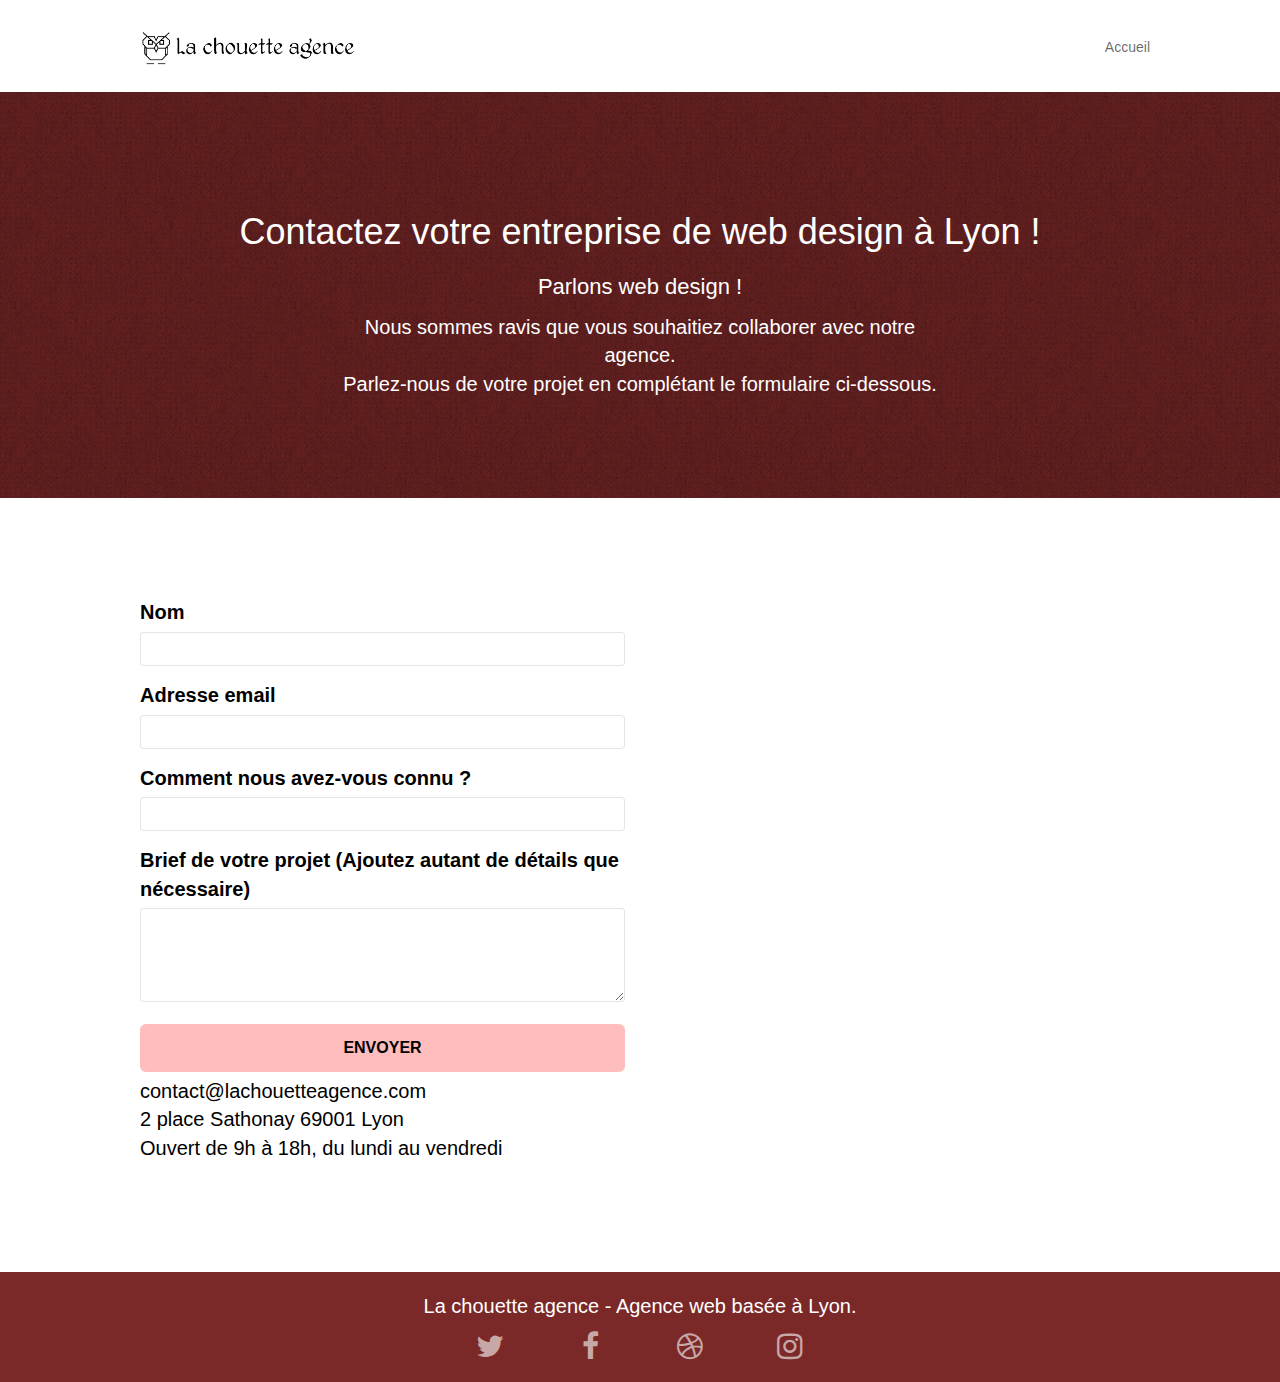
==== commit ce3882f5: "Modification pour erreur html" ====
--- a/contact.html
+++ b/contact.html
@@ -37,7 +37,7 @@
 					<span class="sr-only">Toggle navigation</span>
 				</button>
 			</div>
-			<div class="collapse navbar-collapse navbar-1 special-dropdown-nav"></div>
+			<div class="collapse navbar-collapse navbar-1 special-dropdown-nav">
 				<div class="site-navigation nav navbar-nav">
 					<a href="index.html">Accueil</a>
 				</div>
@@ -55,11 +55,12 @@
 				<div class="text-center hero-bloc-text tc-white">
 					<h1>Contactez votre entreprise de web design à Lyon !
 					</h1>
-				<h2>Parlons web design !</h2>
-				<p class="text-center mg-lg tc-white tight-width-whitespace">
+					<h2>Parlons web design !</h2>
+					<p class="text-center mg-lg tc-white tight-width-whitespace">
 					Nous sommes ravis que vous souhaitiez collaborer avec notre agence.<br>
 					Parlez-nous de votre projet en complétant le formulaire ci-dessous.
-				</p>
+					</p>
+				</div>
 			</div>
 		</div>
 	</div>
--- a/style.css
+++ b/style.css
@@ -1 +1 @@
-body{margin:0;padding:0;background:#FFF;overflow-x:hidden;-webkit-font-smoothing:antialiased;-moz-osx-font-smoothing:grayscale}.contact_information{display:flex;flex-direction:column;color:black} .all_form{display: flex; flex-direction:column}p{font-size:11px}.bloc-7{display:flex;flex-direction:column}a,button{transition:all .3s ease-in-out;outline:none!important}label{color:black}a:hover{text-decoration:none;cursor:pointer}.details{color:black}.quote{color:black}#page-loading-blocs-notifaction{position:fixed;top:0;bottom:0;width:100%;z-index:100000;background:#FFF url(img/pageload-spinner.gif) no-repeat center center}.bloc{width:100%;clear:both;background:50% 50% no-repeat;padding:0 50px;-webkit-background-size:cover;-moz-background-size:cover;-o-background-size:cover;background-size:cover;position:relative}.author{color:black}.bloc .container{padding-left:0;padding-right:0}.bloc-lg{padding:100px 50px}.bloc-md{padding:50px}.bloc-sm{padding:20px 50px}.bg-center,.bg-l-edge,.bg-r-edge,.bg-t-edge,.bg-b-edge,.bg-tl-edge,.bg-bl-edge,.bg-tr-edge,.bg-br-edge,.bg-repeat{-webkit-background-size:auto!important;-moz-background-size:auto!important;-o-background-size:auto!important;background-size:auto!important}.bg-repeat{background:repeat}.bg-t-edge{background:top no-repeat}.bloc-bg-texture::before{content:"";background-size:2px 2px;position:absolute;top:0;bottom:0;left:0;right:0}.texture-paper::before{background:url(img/texture-paper-compressor.png);background-size:280px 280px}.b-parallax{background-attachment:fixed}.d-bloc{color:rgba(255,255,255,.7)}.d-bloc button:hover{color:rgba(255,255,255,.9)}.d-bloc .icon-round,.d-bloc .icon-square,.d-bloc .icon-rounded,.d-bloc .icon-semi-rounded-a,.d-bloc .icon-semi-rounded-b{border-color:rgba(255,255,255,.9)}.d-bloc .divider-h span{border-color:rgba(255,255,255,.2)}.d-bloc .a-btn,.d-bloc .navbar a,.d-bloc .navbar-brand,.d-bloc a .icon-sm,.d-bloc a .icon-md,.d-bloc a .icon-lg,.d-bloc a .icon-xl,.d-bloc h1 a,.d-bloc h2 a,.d-bloc h3 a,.d-bloc h4 a,.d-bloc h5 a,.d-bloc h6 a,.d-bloc p a{color:rgba(255,255,255,.6)}.d-bloc .a-btn:hover,.d-bloc .navbar a:hover,.d-bloc .navbar-brand:hover,.d-bloc a:hover .icon-sm,.d-bloc a:hover .icon-md,.d-bloc a:hover .icon-lg,.d-bloc a:hover .icon-xl,.d-bloc h1 a:hover,.d-bloc h2 a:hover,.d-bloc h3 a:hover,.d-bloc h4 a:hover,.d-bloc h5 a:hover,.d-bloc h6 a:hover,.d-bloc p a:hover{color:rgba(255,255,255,1)}.d-bloc .navbar-toggle .icon-bar{background:rgba(255,255,255,1)}.d-bloc .btn-wire,.d-bloc .btn-wire:hover{color:rgba(255,255,255,1);border-color:rgba(255,255,255,1)}.d-bloc .panel{color:rgba(0,0,0,.5)}.d-bloc .panel button:hover{color:rgba(0,0,0,.7)}.d-bloc .panel icon{border-color:rgba(0,0,0,.7)}.d-bloc .panel .divider-h span{border-color:rgba(0,0,0,.1)}.d-bloc .panel .a-btn{color:rgba(0,0,0,.6)}.d-bloc .panel .a-btn:hover{color:rgba(0,0,0,1)}.d-bloc .panel .btn-wire,.d-bloc .panel .btn-wire:hover{color:rgba(0,0,0,.7);border-color:rgba(0,0,0,.3)}.d-bloc .panel,.l-bloc{color:rgba(0,0,0,.5)}.d-bloc .panel button:hover,.l-bloc button:hover{color:rgba(0,0,0,.7)}.l-bloc .icon-round,.l-bloc .icon-square,.l-bloc .icon-rounded,.l-bloc .icon-semi-rounded-a,.l-bloc .icon-semi-rounded-b{border-color:rgba(0,0,0,.7)}.d-bloc .panel .divider-h span,.l-bloc .divider-h span{border-color:rgba(0,0,0,.1)}.d-bloc .panel .a-btn,.l-bloc .a-btn,.l-bloc .navbar a,.l-bloc .navbar-brand,.l-bloc a .icon-sm,.l-bloc a .icon-md,.l-bloc a .icon-lg,.l-bloc a .icon-xl,.l-bloc h1 a,.l-bloc h2 a,.l-bloc h3 a,.l-bloc h4 a,.l-bloc h5 a,.l-bloc h6 a,.l-bloc p a{color:rgba(0,0,0,.6)}.d-bloc .panel .a-btn:hover,.l-bloc .a-btn:hover,.l-bloc .navbar a:hover,.l-bloc .navbar-brand:hover,.l-bloc a:hover .icon-sm,.l-bloc a:hover .icon-md,.l-bloc a:hover .icon-lg,.l-bloc a:hover .icon-xl,.l-bloc h1 a:hover,.l-bloc h2 a:hover,.l-bloc h3 a:hover,.l-bloc h4 a:hover,.l-bloc h5 a:hover,.l-bloc h6 a:hover,.l-bloc p a:hover{color:rgba(0,0,0,1)}.l-bloc .navbar-toggle .icon-bar{color:rgba(0,0,0,.6)}.d-bloc .panel .btn-wire,.d-bloc .panel .btn-wire:hover,.l-bloc .btn-wire,.l-bloc .btn-wire:hover{color:rgba(0,0,0,.7);border-color:rgba(0,0,0,.3)}.voffset{margin-top:30px}.voffset-lg{margin-top:80px}.row-no-gutters{margin-right:0;margin-left:0}.row.row-no-gutters>[class^="col-"],.row.row-no-gutters>[class*=" col-"]{padding-right:0;padding-left:0}#bloc-1-hero h1{font-size:32px}.navbar{margin-bottom:0;z-index:1}.navbar-brand{height:auto;padding:3px 15px;font-size:25px;font-weight:400;font-weight:600;line-height:44px}.navbar-brand img{max-height:200px;margin:0 5px 0 0;display:inline}.navbar-brand img[src$=svg]{min-width:100px}.nav-center .navbar-brand img{margin:0}.navbar .nav{padding-top:2px;margin-right:-16px;float:right;z-index:1}.nav>li{float:left;margin-top:4px;font-size:16px}.navbar-nav .open .dropdown-menu>li>a{text-align:inherit}.nav>li a:hover,.nav>li a:focus{background:transparent}.navbar-toggle{margin:10px 10px 0 0;border:0}.navbar-toggle:hover{background:transparent!important}.navbar-toggle .icon-bar{background-color:rgba(0,0,0,.5);width:26px}.nav-invert .navbar .nav{float:left}.nav-invert .navbar-header,.nav-invert .navbar-brand{float:right;position:relative;z-index:2}.nav>li>.dropdown a{background:none!important;display:block;padding:14px 15px}nav .caret{margin:0 5px}.dropdown-menu .dropdown-menu{top:-8px;left:100%}.dropdown-menu .dropmenu-flow-right{top:100%;left:0;margin-left:-1px;border-top-left-radius:0;border-top-right-radius:0}.dropdown-menu .dropdown span{border:4px solid #000;border-top-color:transparent;border-right-color:transparent;border-bottom-color:transparent;margin:6px -5px 0 0!important;float:right}.mg-md{margin-top:10px;margin-bottom:20px}.mg-lg{margin-top:10px;margin-bottom:40px}.btn{margin:0 5px 5px 0}.btn.pull-right{margin:0 0 5px 5px}.btn-d,.btn-d:hover,.btn-d:focus{color:#FFF;background:rgba(0,0,0,.3)}button{outline:none!important}.btn-rd{border-radius:40px}.btn-clean{border:1px solid rgba(0,0,0,.08);border-bottom-color:rgba(0,0,0,.1);text-shadow:0 1px 0 rgba(0,0,1,.1);box-shadow:0 1px 3px rgba(0,0,1,.25),inset 0 1px 0 0 rgba(255,255,255,.15)}.icon-md{font-size:30px!important;display:flex}.icon-lg{font-size:60px!important}.sm-shadow{text-shadow:0 1px 2px rgba(0,0,0,.3)}.panel-sq,.panel-sq .panel-heading,.panel-sq .panel-footer{border-radius:0}.panel-rd{border-radius:30px}.panel-rd .panel-heading{border-radius:29px 29px 0 0}.panel-rd .panel-footer{border-radius:0 0 29px 29px}.form-control{border-color:rgba(0,0,0,.1);box-shadow:none}.scrollToTop{width:40px;height:40px;position:fixed;bottom:20px;right:20px;opacity:0;z-index:500;transition:all .3s ease-in-out}.scrollToTop span{margin-top:6px}.showScrollTop{font-size:14px;opacity:1}a[data-lightbox]{position:relative;display:block;text-align:center}a[data-lightbox]:hover::before{content:"+";font-family:"HelveticaNeue-Light","Helvetica Neue Light","Helvetica Neue",Helvetica,Arial;font-size:32px;width:50px;height:50px;margin-left:-25px;border-radius:50%;background:rgba(0,0,0,.6);color:#FFF;font-weight:100;z-index:1;position:absolute;top:50%;transform:translateY(-50%);-webkit-transform:translateY(-50%)}a[data-lightbox]:hover img{opacity:.6;-webkit-animation-fill-mode:none;animation-fill-mode:none}#lightbox-modal{display:flex;align-items:center}#lightbox-modal .modal-dialog{width:90%;max-width:900px;margin:0 auto 0}#lightbox-modal .modal-dialog img{max-height:90vh;margin:0 auto}.lightbox-caption{padding:20px;color:#FFF;background:rgba(0,0,0,.5);position:absolute;left:15px;right:15px;bottom:5px}.close-lightbox{color:#FFF;font-size:30px;position:absolute;top:20px;right:20px;z-index:20;background:rgba(0,0,0,.5);border:none;line-height:30px;padding:0 9px 5px;opacity:.3}.close-lightbox:hover,.next-lightbox:hover,.prev-lightbox:hover{opacity:1;color:#FFF}.next-lightbox,.prev-lightbox{font-size:20px;color:rgba(255,255,255,.9);background:rgba(0,0,0,.5);transition:all .2s ease-in-out;position:absolute;top:45%;z-index:1;opacity:.4}.next-lightbox{padding:6px 8px 1px 13px;right:25px}.prev-lightbox{padding:6px 13px 1px 10px;left:25px}.snapshot-lb .modal-body{padding-bottom:45px}.snapshot-lb .lightbox-caption{padding:0;color:rgba(0,0,0,.5);background:none}h1,h2,h3,h4,h5,h6,p,.btn,a{font-family:"helvetica";font-weight:400;color:#FFFF}.container{max-width:1000px}.hero-bloc-text{font-size:38px}.hero-bloc-text-sub{font-size:36px}.statement-bloc-text{line-height:26px;font-style:italic;font-size:20px;text-align:center;font-weight:lighter;max-width:520px;margin:auto auto auto auto}p{font-size:20px}label{font-size:20px}.tight-width-whitespace{max-width:600px;margin:auto auto auto auto}.h1{font-size:20px;font-family:"Open Sans"}.cta-hero{margin-top:22px;color:#000000!important;text-transform:uppercase;padding:12px 28px 12px 28px;font-size:16px;font-weight:700}.social{max-width:400px;margin:auto auto auto auto}h2{font-size:22px;line-height:1.4em}h3{font-size:15px;text-transform:uppercase;font-weight:700;color:#333333!important}.med-width-whitespace{max-width:800px;margin:auto auto auto auto;box-shadow:0 0 0 #000}h1{color:##FFFFFF!important}h4{color:#333333!important}.icons{margin-bottom:14px;margin-top:24px}.white{color:#FFFFFF}.portfolio-thumb{margin-bottom:24px}.portfolio-row{margin-bottom:44px;margin-top:50px}.avatar{box-shadow:0 4px 9px rgba(0,0,0,.3)}.black-background{background-color:rgba(165,147,99,.7);padding:40px 40px 40px 40px}.bold-link{font-weight:900;text-decoration:underline!important}.bgc-white{background-color:#FFF}.bgc-dark-slate-blue{background-color:#364577}.bgc-atomic-tangerine{background-color:#7A2828}.tc-white{color:#FFF}.btn-atomic-tangerine{background:#FFBDBD;color:black!important}.btn-atomic-tangerine:hover{background:#c27956!important;color:#FFFFFF!important}.ltc-white{color:#FFFFFF!important}.ltc-white:hover{color:#cccccc!important}.ltc-atomic-tangerine{color:#7A2828!important}.ltc-atomic-tangerine:hover{color:#c27956!important}.icon-dark-slate-blue{color:#364577!important;border-color:#364577!important}.bg-dots-bg{background-image:url(img/dots-bg-compressor.png)}.bg-lines-h2-bg{background-image:url(img/lines-h2-bg-compressor.png)}.bg-banniere{background-image:url(img/la-chouette-agence-banniere-compressor.jpg)}.bg-presentation{background-image:url(img/image-de-presentation.bmp)}@media (max-width:400px){.bloc{padding-left:0;padding-right:0}}@media (min-width:768px){.site-navigation{position:absolute;top:50%;right:20px;transform:translate(0,-50%);-webkit-transform:translateY(-50%)}.nav>li .dropdown-menu a,.nav>li .dropdown-menu a:hover{color:#484848}.nav-invert .site-navigation{left:0;right:0}.nav-center{text-align:center}.nav-center .navbar-header{width:100%}.nav-center .navbar-header,.nav-center .navbar-brand,.nav-center .nav>li{float:none;display:inline-block}.nav-center .site-navigation{position:relative;width:100%;right:0;margin-right:0;margin-top:20px}.nav-center.mini-nav .navbar-toggle{float:none;margin:10px auto 0}}@media (max-width:767px){.page-container{overflow-x:hidden;position:relative}.bloc-mob-center-text{text-align:center}h1,h2,h3,h4,h5,h6,p,#disqus_thread{padding-left:10px!important;padding-right:10px!important}.b-parallax{background-attachment:scroll}.navbar .nav{padding-top:0;border-top:1px solid rgba(0,0,0,.2);float:none!important}.navbar.row{margin-left:0;margin-right:0}.site-navigation{position:inherit;transform:none;-webkit-transform:none;-ms-transform:none}.nav>li{margin-top:0;border-bottom:1px solid rgba(0,0,0,.1);background:rgba(0,0,0,.05);text-align:left;padding-left:15px;width:100%}.nav>li:hover{background:rgba(0,0,0,.08)}.dropdown .dropdown a .caret{float:none;margin:5px 0 0 10px!important;border:4px solid #000;border-bottom-color:transparent;border-right-color:transparent;border-left-color:transparent}#hero-bloc .navbar .nav{background:rgba(0,0,0,.8)}#hero-bloc .navbar .nav a{color:rgba(255,255,255,.6)}.hero{padding:50px 0}.hero-nav{left:-1px;right:-1px}.navbar-collapse{padding:0;overflow-x:hidden;-webkit-box-shadow:none;box-shadow:none}.navbar-brand img{max-height:40px;width:auto}.nav-invert .navbar-header{float:none;width:100%}.nav-invert .navbar-toggle{float:left;margin-left:10px}.bloc{padding-left:0;padding-right:0}.bloc-xxl,.bloc-xl,.bloc-lg{padding:40px 0}.bloc-sm,.bloc-md{padding-left:0;padding-right:0}.bloc-tile-2 .container,.bloc-tile-3 .container,.bloc-tile-4 .container,.bloc-fill-screen .fill-bloc-top-edge,.bloc-fill-screen .fill-bloc-bottom-edge{padding-left:0;padding-right:0}.a-block{padding:0 10px}.btn-dwn{display:none}.voffset{margin-top:5px}.voffset-md{margin-top:20px}.voffset-lg{margin-top:30px}form{padding:5px}.close-lightbox{display:inline-block}.blocsapp-device-iphone5{background-size:216px 425px;padding-top:60px;width:216px;height:425px}.blocsapp-device-iphone5 img{width:180px;height:320px}}@media (max-width:991px){.container{width:100%}.b-parallax{background-attachment:scroll}.page-container,#hero-bloc{overflow-x:hidden;position:relative}.bloc-group,.bloc-group .bloc{display:block;width:100%}.bloc-fill-screen .fill-bloc-top-edge,.bloc-fill-screen .fill-bloc-bottom-edge{padding:0 20px}@media (min-width:768px) and (max-width:992px){.navbar .nav{max-width:80%}.nav-center.navbar .nav{max-width:100%}}@media only screen and (min-width:768px) and (max-width:1024px) and (orientation:landscape){.b-parallax{background-attachment:scroll}}@media (max-width:1024px){.bloc{padding-left:20px;padding-right:20px}.bloc.full-width-bloc,.bloc-tile-2.full-width-bloc .container,.bloc-tile-3.full-width-bloc .container,.bloc-tile-4.full-width-bloc .container{padding-left:0;padding-right:0}}@media only screen and (min-width:1024px) and (max-width:1366px) and (-webkit-min-device-pixel-ratio:1.5){.b-parallax{background-attachment:scroll}}+body{margin:0;padding:0;background:#FFF;overflow-x:hidden;-webkit-font-smoothing:antialiased;-moz-osx-font-smoothing:grayscale}.contact_information{display:flex;flex-direction:column;color:#000}.text-center{color:#000}.all_form{display:flex;flex-direction:column}p{font-size:11px}.bloc-7{display:flex;flex-direction:column}a,button{transition:all .3s ease-in-out;outline:none!important}label{color:#000}a:hover{text-decoration:none;cursor:pointer}.details{color:#000}.quote{color:#000}#page-loading-blocs-notifaction{position:fixed;top:0;bottom:0;width:100%;z-index:100000;background:#FFF url(img/pageload-spinner.gif) no-repeat center center}.bloc{width:100%;clear:both;background:50% 50% no-repeat;padding:0 50px;-webkit-background-size:cover;-moz-background-size:cover;-o-background-size:cover;background-size:cover;position:relative}.author{color:#000}.bloc .container{padding-left:0;padding-right:0}.bloc-lg{padding:100px 50px}.bloc-md{padding:50px}.bloc-sm{padding:20px 50px}.bg-center,.bg-l-edge,.bg-r-edge,.bg-t-edge,.bg-b-edge,.bg-tl-edge,.bg-bl-edge,.bg-tr-edge,.bg-br-edge,.bg-repeat{-webkit-background-size:auto!important;-moz-background-size:auto!important;-o-background-size:auto!important;background-size:auto!important}.bg-repeat{background:repeat}.bg-t-edge{background:top no-repeat}.bloc-bg-texture::before{content:"";background-size:2px 2px;position:absolute;top:0;bottom:0;left:0;right:0}.texture-paper::before{background:url(img/texture-paper-compressor.png);background-size:280px 280px}.b-parallax{background-attachment:fixed}.d-bloc{color:rgba(255,255,255,.7)}.d-bloc button:hover{color:rgba(255,255,255,.9)}.d-bloc .icon-round,.d-bloc .icon-square,.d-bloc .icon-rounded,.d-bloc .icon-semi-rounded-a,.d-bloc .icon-semi-rounded-b{border-color:rgba(255,255,255,.9)}.d-bloc .divider-h span{border-color:rgba(255,255,255,.2)}.d-bloc .a-btn,.d-bloc .navbar a,.d-bloc .navbar-brand,.d-bloc a .icon-sm,.d-bloc a .icon-md,.d-bloc a .icon-lg,.d-bloc a .icon-xl,.d-bloc h1 a,.d-bloc h2 a,.d-bloc h3 a,.d-bloc h4 a,.d-bloc h5 a,.d-bloc h6 a,.d-bloc p a{color:rgba(255,255,255,.6)}.d-bloc .a-btn:hover,.d-bloc .navbar a:hover,.d-bloc .navbar-brand:hover,.d-bloc a:hover .icon-sm,.d-bloc a:hover .icon-md,.d-bloc a:hover .icon-lg,.d-bloc a:hover .icon-xl,.d-bloc h1 a:hover,.d-bloc h2 a:hover,.d-bloc h3 a:hover,.d-bloc h4 a:hover,.d-bloc h5 a:hover,.d-bloc h6 a:hover,.d-bloc p a:hover{color:rgba(255,255,255,1)}.d-bloc .navbar-toggle .icon-bar{background:rgba(255,255,255,1)}.d-bloc .btn-wire,.d-bloc .btn-wire:hover{color:rgba(255,255,255,1);border-color:rgba(255,255,255,1)}.d-bloc .panel{color:rgba(0,0,0,.5)}.d-bloc .panel button:hover{color:rgba(0,0,0,.7)}.d-bloc .panel icon{border-color:rgba(0,0,0,.7)}.d-bloc .panel .divider-h span{border-color:rgba(0,0,0,.1)}.d-bloc .panel .a-btn{color:rgba(0,0,0,.6)}.d-bloc .panel .a-btn:hover{color:rgba(0,0,0,1)}.d-bloc .panel .btn-wire,.d-bloc .panel .btn-wire:hover{color:rgba(0,0,0,.7);border-color:rgba(0,0,0,.3)}.d-bloc .panel,.l-bloc{color:rgba(0,0,0,.5)}.d-bloc .panel button:hover,.l-bloc button:hover{color:rgba(0,0,0,.7)}.l-bloc .icon-round,.l-bloc .icon-square,.l-bloc .icon-rounded,.l-bloc .icon-semi-rounded-a,.l-bloc .icon-semi-rounded-b{border-color:rgba(0,0,0,.7)}.d-bloc .panel .divider-h span,.l-bloc .divider-h span{border-color:rgba(0,0,0,.1)}.d-bloc .panel .a-btn,.l-bloc .a-btn,.l-bloc .navbar a,.l-bloc .navbar-brand,.l-bloc a .icon-sm,.l-bloc a .icon-md,.l-bloc a .icon-lg,.l-bloc a .icon-xl,.l-bloc h1 a,.l-bloc h2 a,.l-bloc h3 a,.l-bloc h4 a,.l-bloc h5 a,.l-bloc h6 a,.l-bloc p a{color:rgba(0,0,0,.6)}.d-bloc .panel .a-btn:hover,.l-bloc .a-btn:hover,.l-bloc .navbar a:hover,.l-bloc .navbar-brand:hover,.l-bloc a:hover .icon-sm,.l-bloc a:hover .icon-md,.l-bloc a:hover .icon-lg,.l-bloc a:hover .icon-xl,.l-bloc h1 a:hover,.l-bloc h2 a:hover,.l-bloc h3 a:hover,.l-bloc h4 a:hover,.l-bloc h5 a:hover,.l-bloc h6 a:hover,.l-bloc p a:hover{color:rgba(0,0,0,1)}.l-bloc .navbar-toggle .icon-bar{color:rgba(0,0,0,.6)}.d-bloc .panel .btn-wire,.d-bloc .panel .btn-wire:hover,.l-bloc .btn-wire,.l-bloc .btn-wire:hover{color:rgba(0,0,0,.7);border-color:rgba(0,0,0,.3)}.voffset{margin-top:30px}.voffset-lg{display:flex;flex-direction:column;margin-top:80px}.row-no-gutters{margin-right:0;margin-left:0}.row.row-no-gutters>[class^="col-"],.row.row-no-gutters>[class*=" col-"]{padding-right:0;padding-left:0}#bloc-1-hero h1{font-size:32px}.navbar{margin-bottom:0;z-index:1}.navbar-brand{height:auto;padding:3px 15px;font-size:25px;font-weight:400;font-weight:600;line-height:44px}.navbar-brand img{max-height:200px;margin:0 5px 0 0;display:inline}.navbar-brand img[src$=svg]{min-width:100px}.nav-center .navbar-brand img{margin:0}.navbar .nav{padding-top:2px;margin-right:-16px;float:right;z-index:1}.nav>li{float:left;margin-top:4px;font-size:16px}.navbar-nav .open .dropdown-menu>li>a{text-align:inherit}.nav>li a:hover,.nav>li a:focus{background:transparent}.navbar-toggle{margin:10px 10px 0 0;border:0}.navbar-toggle:hover{background:transparent!important}.navbar-toggle .icon-bar{background-color:rgba(0,0,0,.5);width:26px}.nav-invert .navbar .nav{float:left}.nav-invert .navbar-header,.nav-invert .navbar-brand{float:right;position:relative;z-index:2}.nav>li>.dropdown a{background:none!important;display:block;padding:14px 15px}nav .caret{margin:0 5px}.dropdown-menu .dropdown-menu{top:-8px;left:100%}.dropdown-menu .dropmenu-flow-right{top:100%;left:0;margin-left:-1px;border-top-left-radius:0;border-top-right-radius:0}.dropdown-menu .dropdown span{border:4px solid #000;border-top-color:transparent;border-right-color:transparent;border-bottom-color:transparent;margin:6px -5px 0 0!important;float:right}.mg-md{margin-top:10px;margin-bottom:20px}.mg-lg{margin-top:10px;margin-bottom:40px}.btn{margin:0 5px 5px 0}.btn.pull-right{margin:0 0 5px 5px}.btn-d,.btn-d:hover,.btn-d:focus{color:#FFF;background:rgba(0,0,0,.3)}button{outline:none!important}.btn-rd{border-radius:40px}.btn-clean{border:1px solid rgba(0,0,0,.08);border-bottom-color:rgba(0,0,0,.1);text-shadow:0 1px 0 rgba(0,0,1,.1);box-shadow:0 1px 3px rgba(0,0,1,.25),inset 0 1px 0 0 rgba(255,255,255,.15)}.icon-md{font-size:30px!important;display:flex}.icon-lg{font-size:60px!important}.sm-shadow{text-shadow:0 1px 2px rgba(0,0,0,.3)}.panel-sq,.panel-sq .panel-heading,.panel-sq .panel-footer{border-radius:0}.panel-rd{border-radius:30px}.panel-rd .panel-heading{border-radius:29px 29px 0 0}.panel-rd .panel-footer{border-radius:0 0 29px 29px}.form-control{border-color:rgba(0,0,0,.1);box-shadow:none}.scrollToTop{width:40px;height:40px;position:fixed;bottom:20px;right:20px;opacity:0;z-index:500;transition:all .3s ease-in-out}.scrollToTop span{margin-top:6px}.showScrollTop{font-size:14px;opacity:1}a[data-lightbox]{position:relative;display:block;text-align:center}a[data-lightbox]:hover::before{content:"+";font-family:"HelveticaNeue-Light","Helvetica Neue Light","Helvetica Neue",Helvetica,Arial;font-size:32px;width:50px;height:50px;margin-left:-25px;border-radius:50%;background:rgba(0,0,0,.6);color:#FFF;font-weight:100;z-index:1;position:absolute;top:50%;transform:translateY(-50%);-webkit-transform:translateY(-50%)}a[data-lightbox]:hover img{opacity:.6;-webkit-animation-fill-mode:none;animation-fill-mode:none}#lightbox-modal{display:flex;align-items:center}#lightbox-modal .modal-dialog{width:90%;max-width:900px;margin:0 auto 0}#lightbox-modal .modal-dialog img{max-height:90vh;margin:0 auto}.lightbox-caption{padding:20px;color:#FFF;background:rgba(0,0,0,.5);position:absolute;left:15px;right:15px;bottom:5px}.close-lightbox{color:#FFF;font-size:30px;position:absolute;top:20px;right:20px;z-index:20;background:rgba(0,0,0,.5);border:none;line-height:30px;padding:0 9px 5px;opacity:.3}.close-lightbox:hover,.next-lightbox:hover,.prev-lightbox:hover{opacity:1;color:#FFF}.next-lightbox,.prev-lightbox{font-size:20px;color:rgba(255,255,255,.9);background:rgba(0,0,0,.5);transition:all .2s ease-in-out;position:absolute;top:45%;z-index:1;opacity:.4}.next-lightbox{padding:6px 8px 1px 13px;right:25px}.prev-lightbox{padding:6px 13px 1px 10px;left:25px}.snapshot-lb .modal-body{padding-bottom:45px}.snapshot-lb .lightbox-caption{padding:0;color:rgba(0,0,0,.5);background:none}h1,h2,h3,h4,h5,h6,p,.btn,a{font-family:"helvetica";font-weight:400;color:#FFF}.container{max-width:1000px}.hero-bloc-text{font-size:38px}.hero-bloc-text-sub{font-size:36px}.statement-bloc-text{line-height:26px;font-style:italic;font-size:20px;text-align:center;font-weight:lighter;max-width:520px;margin:auto auto auto auto}p{font-size:20px}label{font-size:20px}.tight-width-whitespace{max-width:600px;margin:auto auto auto auto}.h1{font-size:20px;font-family:"Open Sans"}.cta-hero{margin-top:22px;color:#000000!important;text-transform:uppercase;padding:12px 28px 12px 28px;font-size:16px;font-weight:700}.social{max-width:400px;margin:auto auto auto auto}h2{font-size:22px;line-height:1.4em}h3{font-size:15px;text-transform:uppercase;font-weight:700;color:#333333!important}.med-width-whitespace{max-width:800px;margin:auto auto auto auto;box-shadow:0 0 0 #000}h1{color:#FFFFFF!important}h4{color:#333333!important}.icons{margin-bottom:14px;margin-top:24px}.white{color:#FFF}.portfolio-thumb{margin-bottom:24px}.portfolio-row{margin-bottom:44px;margin-top:50px}.avatar{box-shadow:0 4px 9px rgba(0,0,0,.3)}.black-background{background-color:rgba(165,147,99,.7);padding:40px 40px 40px 40px}.bold-link{font-weight:900;text-decoration:underline!important}.bgc-white{background-color:#FFF}.bgc-dark-slate-blue{background-color:#364577}.bgc-atomic-tangerine{background-color:#7A2828}.tc-white{color:#FFF}.btn-atomic-tangerine{background:#FFBDBD;color:black!important}.btn-atomic-tangerine:hover{background:#c27956!important;color:#FFFFFF!important}.ltc-white{color:#FFFFFF!important}.ltc-white:hover{color:#cccccc!important}.ltc-atomic-tangerine{color:#7A2828!important}.ltc-atomic-tangerine:hover{color:#c27956!important}.icon-dark-slate-blue{color:#364577!important;border-color:#364577!important}.bg-dots-bg{background-image:url(img/dots-bg-compressor.png)}.bg-lines-h2-bg{background-image:url(img/lines-h2-bg-compressor.png)}.bg-banniere{background-image:url(img/la-chouette-agence-banniere-compressor.jpg)}.bg-presentation{background-image:url(img/image-de-presentation.bmp)}@media (max-width:400px){.bloc{padding-left:0;padding-right:0}}@media (min-width:768px){.site-navigation{position:absolute;top:50%;right:20px;transform:translate(0,-50%);-webkit-transform:translateY(-50%)}.nav>li .dropdown-menu a,.nav>li .dropdown-menu a:hover{color:#484848}.nav-invert .site-navigation{left:0;right:0}.nav-center{text-align:center}.nav-center .navbar-header{width:100%}.nav-center .navbar-header,.nav-center .navbar-brand,.nav-center .nav>li{float:none;display:inline-block}.nav-center .site-navigation{position:relative;width:100%;right:0;margin-right:0;margin-top:20px}.nav-center.mini-nav .navbar-toggle{float:none;margin:10px auto 0}}@media (max-width:767px){.page-container{overflow-x:hidden;position:relative}.bloc-mob-center-text{text-align:center}h1,h2,h3,h4,h5,h6,p,#disqus_thread{padding-left:10px!important;padding-right:10px!important}.b-parallax{background-attachment:scroll}.navbar .nav{padding-top:0;border-top:1px solid rgba(0,0,0,.2);float:none!important}.navbar.row{margin-left:0;margin-right:0}.site-navigation{position:inherit;transform:none;-webkit-transform:none;-ms-transform:none}.nav>li{margin-top:0;border-bottom:1px solid rgba(0,0,0,.1);background:rgba(0,0,0,.05);text-align:left;padding-left:15px;width:100%}.nav>li:hover{background:rgba(0,0,0,.08)}.dropdown .dropdown a .caret{float:none;margin:5px 0 0 10px!important;border:4px solid #000;border-bottom-color:transparent;border-right-color:transparent;border-left-color:transparent}#hero-bloc .navbar .nav{background:rgba(0,0,0,.8)}#hero-bloc .navbar .nav a{color:rgba(255,255,255,.6)}.hero{padding:50px 0}.hero-nav{left:-1px;right:-1px}.navbar-collapse{padding:0;overflow-x:hidden;-webkit-box-shadow:none;box-shadow:none}.navbar-brand img{max-height:40px;width:auto}.nav-invert .navbar-header{float:none;width:100%}.nav-invert .navbar-toggle{float:left;margin-left:10px}.bloc{padding-left:0;padding-right:0}.bloc-xxl,.bloc-xl,.bloc-lg{padding:40px 0}.bloc-sm,.bloc-md{padding-left:0;padding-right:0}.bloc-tile-2 .container,.bloc-tile-3 .container,.bloc-tile-4 .container,.bloc-fill-screen .fill-bloc-top-edge,.bloc-fill-screen .fill-bloc-bottom-edge{padding-left:0;padding-right:0}.a-block{padding:0 10px}.btn-dwn{display:none}.voffset{margin-top:5px}.voffset-md{margin-top:20px}.voffset-lg{margin-top:30px}form{padding:5px}.close-lightbox{display:inline-block}.blocsapp-device-iphone5{background-size:216px 425px;padding-top:60px;width:216px;height:425px}.blocsapp-device-iphone5 img{width:180px;height:320px}}@media (max-width:991px){.container{width:100%}.b-parallax{background-attachment:scroll}.page-container,#hero-bloc{overflow-x:hidden;position:relative}.bloc-group,.bloc-group .bloc{display:block;width:100%}.bloc-fill-screen .fill-bloc-top-edge,.bloc-fill-screen .fill-bloc-bottom-edge{padding:0 20px}@media (min-width:768px) and (max-width:992px){.navbar .nav{max-width:80%}.nav-center.navbar .nav{max-width:100%}}@media only screen and (min-width:768px) and (max-width:1024px) and (orientation:landscape){.b-parallax{background-attachment:scroll}}@media (max-width:1024px){.bloc{padding-left:20px;padding-right:20px}.bloc.full-width-bloc,.bloc-tile-2.full-width-bloc .container,.bloc-tile-3.full-width-bloc .container,.bloc-tile-4.full-width-bloc .container{padding-left:0;padding-right:0}}@media only screen and (min-width:1024px) and (max-width:1366px) and (-webkit-min-device-pixel-ratio:1.5){.b-parallax{background-attachment:scroll}}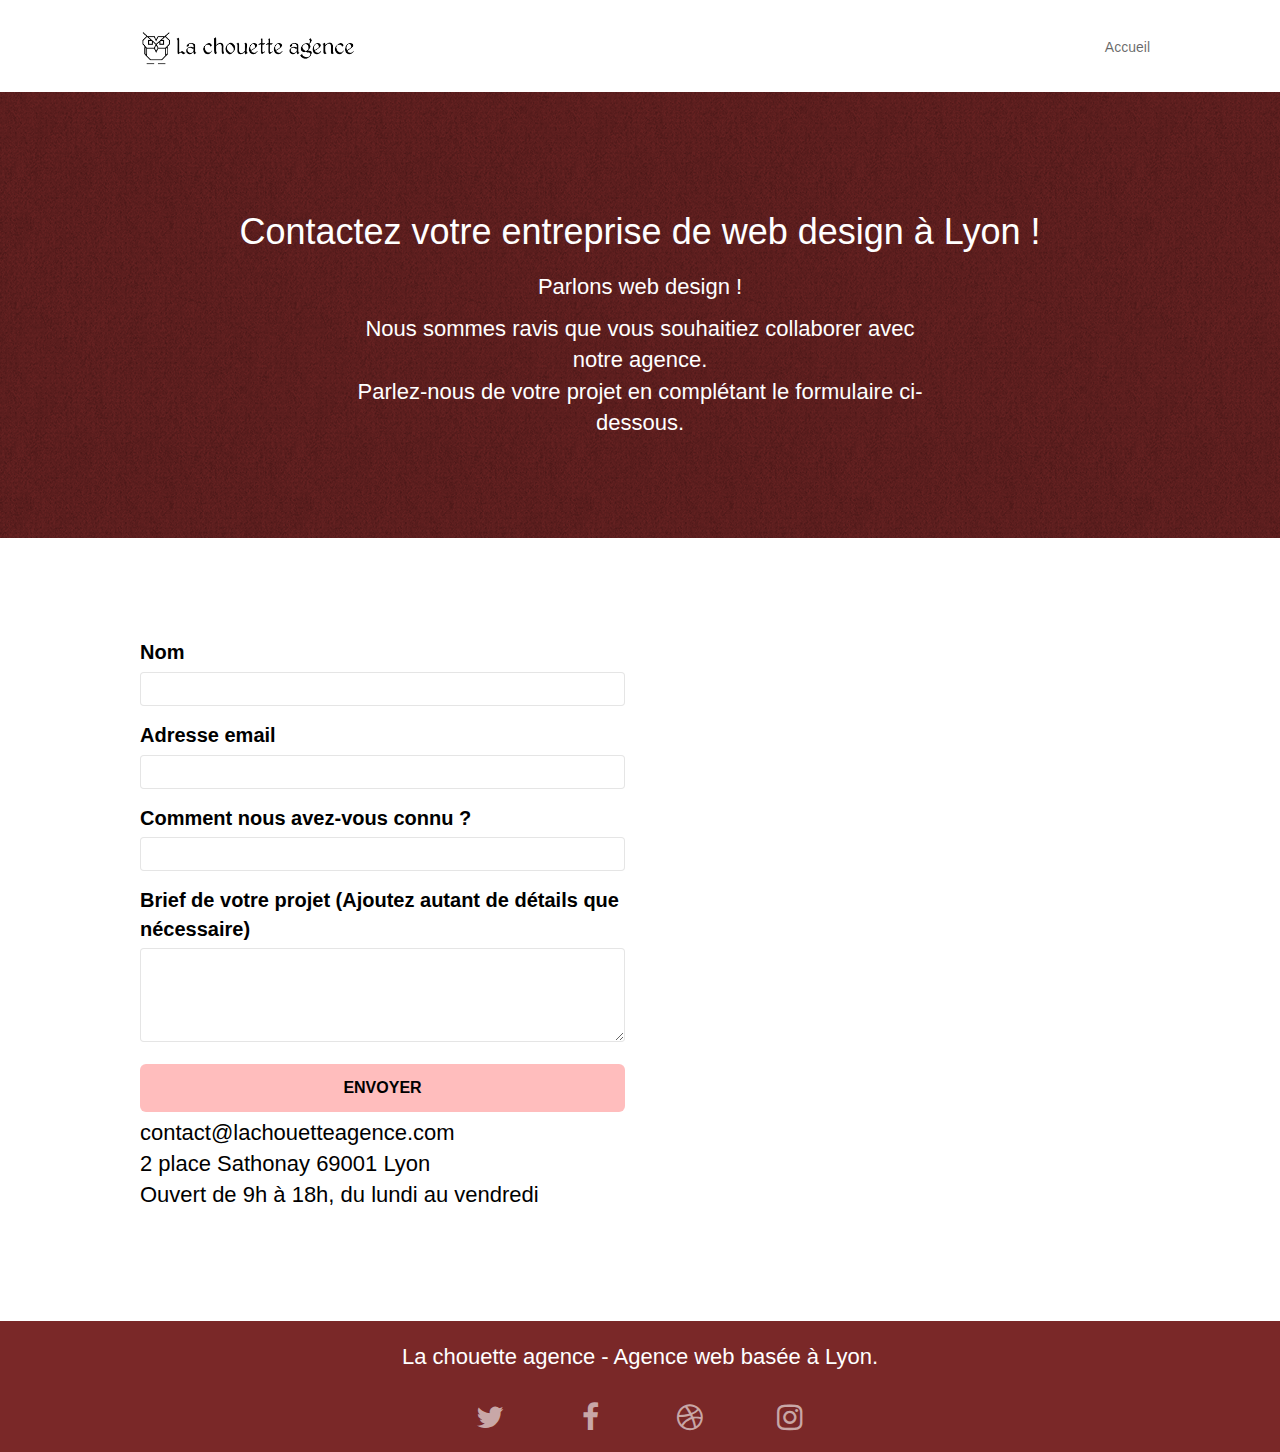
==== commit b1ee1eae: "Modifications" ====
--- a/contact.html
+++ b/contact.html
@@ -74,27 +74,28 @@
 			<div class="col-sm-6">
 				<form id="form_1" novalidate>
 					<div class="form-group">
-						<label>
+						<label for="name">
 							Nom
 						</label>
 						<input id="name" class="form-control" required />
 					</div>
 					<div class="form-group">
-						<label>
+						<label for="email">
 							Adresse email
 						</label>
 						<input id="email" class="form-control" type="email" required />
 					</div>
 					<div class="form-group">
-						<label>
+						<label for="input_504">
 							Comment nous avez-vous connu ?
 						</label>
-						<input class="form-control" type="email" required id="input_504" />
+						<input id="input_504" class="form-control" type="email" required />
 					</div>
 					<div class="form-group">
-						<label>
+						<label for="message">
 							Brief de votre projet (Ajoutez autant de détails que nécessaire)<br>
-						</label><textarea id="message" class="form-control" rows="4" cols="50" required></textarea>
+						</label>
+						<textarea id="message" class="form-control" rows="4" cols="50" required></textarea>
 					</div> 
 					<button class="bloc-button btn btn-lg btn-block cta-hero btn-atomic-tangerine" type="submit">
 						Envoyer
@@ -127,22 +128,22 @@
 				<div class="row row-no-gutters social">
 					<div class="col-sm-3">
 						<div class="text-center">
-							<a class="social" href="index.html"><span class="fa fa-twitter icon-md"></span></a>
+							<a class="social" href="index.html" aria-label="twitter" title="twitter"><span class="fa fa-twitter icon-md"></span></a>
 						</div>
 					</div>
 					<div class="col-sm-3">
 						<div class="text-center">
-							<a class="social" href="index.html"><span class="fa fa-facebook icon-md"></span></a>
+							<a class="social" href="index.html" aria-label="facebook" title="facebook"><span class="fa fa-facebook icon-md"></span></a>
 						</div>
 					</div>
 					<div class="col-sm-3">
 						<div class="text-center">
-							<a class="social" href="index.html"><span class="fa fa-dribbble icon-md"></span></a>
+							<a class="social" href="index.html" aria-label="dribble" title="dribble"><span class="fa fa-dribbble icon-md"></span></a>
 						</div>
 					</div>
 					<div class="col-sm-3">
 						<div class="text-center">
-							<a class="social" href="index.html"><span class="fa fa-instagram icon-md"></span></a>
+							<a class="social" href="index.html" aria-label="instagram" title="instagram"><span class="fa fa-instagram icon-md"></span></a>
 						</div>
 					</div>
 				</div>
--- a/style.css
+++ b/style.css
@@ -1 +1 @@
-body{margin:0;padding:0;background:#FFF;overflow-x:hidden;-webkit-font-smoothing:antialiased;-moz-osx-font-smoothing:grayscale}.contact_information{display:flex;flex-direction:column;color:#000}.text-center{color:#000}.all_form{display:flex;flex-direction:column}p{font-size:11px}.bloc-7{display:flex;flex-direction:column}a,button{transition:all .3s ease-in-out;outline:none!important}label{color:#000}a:hover{text-decoration:none;cursor:pointer}.details{color:#000}.quote{color:#000}#page-loading-blocs-notifaction{position:fixed;top:0;bottom:0;width:100%;z-index:100000;background:#FFF url(img/pageload-spinner.gif) no-repeat center center}.bloc{width:100%;clear:both;background:50% 50% no-repeat;padding:0 50px;-webkit-background-size:cover;-moz-background-size:cover;-o-background-size:cover;background-size:cover;position:relative}.author{color:#000}.bloc .container{padding-left:0;padding-right:0}.bloc-lg{padding:100px 50px}.bloc-md{padding:50px}.bloc-sm{padding:20px 50px}.bg-center,.bg-l-edge,.bg-r-edge,.bg-t-edge,.bg-b-edge,.bg-tl-edge,.bg-bl-edge,.bg-tr-edge,.bg-br-edge,.bg-repeat{-webkit-background-size:auto!important;-moz-background-size:auto!important;-o-background-size:auto!important;background-size:auto!important}.bg-repeat{background:repeat}.bg-t-edge{background:top no-repeat}.bloc-bg-texture::before{content:"";background-size:2px 2px;position:absolute;top:0;bottom:0;left:0;right:0}.texture-paper::before{background:url(img/texture-paper-compressor.png);background-size:280px 280px}.b-parallax{background-attachment:fixed}.d-bloc{color:rgba(255,255,255,.7)}.d-bloc button:hover{color:rgba(255,255,255,.9)}.d-bloc .icon-round,.d-bloc .icon-square,.d-bloc .icon-rounded,.d-bloc .icon-semi-rounded-a,.d-bloc .icon-semi-rounded-b{border-color:rgba(255,255,255,.9)}.d-bloc .divider-h span{border-color:rgba(255,255,255,.2)}.d-bloc .a-btn,.d-bloc .navbar a,.d-bloc .navbar-brand,.d-bloc a .icon-sm,.d-bloc a .icon-md,.d-bloc a .icon-lg,.d-bloc a .icon-xl,.d-bloc h1 a,.d-bloc h2 a,.d-bloc h3 a,.d-bloc h4 a,.d-bloc h5 a,.d-bloc h6 a,.d-bloc p a{color:rgba(255,255,255,.6)}.d-bloc .a-btn:hover,.d-bloc .navbar a:hover,.d-bloc .navbar-brand:hover,.d-bloc a:hover .icon-sm,.d-bloc a:hover .icon-md,.d-bloc a:hover .icon-lg,.d-bloc a:hover .icon-xl,.d-bloc h1 a:hover,.d-bloc h2 a:hover,.d-bloc h3 a:hover,.d-bloc h4 a:hover,.d-bloc h5 a:hover,.d-bloc h6 a:hover,.d-bloc p a:hover{color:rgba(255,255,255,1)}.d-bloc .navbar-toggle .icon-bar{background:rgba(255,255,255,1)}.d-bloc .btn-wire,.d-bloc .btn-wire:hover{color:rgba(255,255,255,1);border-color:rgba(255,255,255,1)}.d-bloc .panel{color:rgba(0,0,0,.5)}.d-bloc .panel button:hover{color:rgba(0,0,0,.7)}.d-bloc .panel icon{border-color:rgba(0,0,0,.7)}.d-bloc .panel .divider-h span{border-color:rgba(0,0,0,.1)}.d-bloc .panel .a-btn{color:rgba(0,0,0,.6)}.d-bloc .panel .a-btn:hover{color:rgba(0,0,0,1)}.d-bloc .panel .btn-wire,.d-bloc .panel .btn-wire:hover{color:rgba(0,0,0,.7);border-color:rgba(0,0,0,.3)}.d-bloc .panel,.l-bloc{color:rgba(0,0,0,.5)}.d-bloc .panel button:hover,.l-bloc button:hover{color:rgba(0,0,0,.7)}.l-bloc .icon-round,.l-bloc .icon-square,.l-bloc .icon-rounded,.l-bloc .icon-semi-rounded-a,.l-bloc .icon-semi-rounded-b{border-color:rgba(0,0,0,.7)}.d-bloc .panel .divider-h span,.l-bloc .divider-h span{border-color:rgba(0,0,0,.1)}.d-bloc .panel .a-btn,.l-bloc .a-btn,.l-bloc .navbar a,.l-bloc .navbar-brand,.l-bloc a .icon-sm,.l-bloc a .icon-md,.l-bloc a .icon-lg,.l-bloc a .icon-xl,.l-bloc h1 a,.l-bloc h2 a,.l-bloc h3 a,.l-bloc h4 a,.l-bloc h5 a,.l-bloc h6 a,.l-bloc p a{color:rgba(0,0,0,.6)}.d-bloc .panel .a-btn:hover,.l-bloc .a-btn:hover,.l-bloc .navbar a:hover,.l-bloc .navbar-brand:hover,.l-bloc a:hover .icon-sm,.l-bloc a:hover .icon-md,.l-bloc a:hover .icon-lg,.l-bloc a:hover .icon-xl,.l-bloc h1 a:hover,.l-bloc h2 a:hover,.l-bloc h3 a:hover,.l-bloc h4 a:hover,.l-bloc h5 a:hover,.l-bloc h6 a:hover,.l-bloc p a:hover{color:rgba(0,0,0,1)}.l-bloc .navbar-toggle .icon-bar{color:rgba(0,0,0,.6)}.d-bloc .panel .btn-wire,.d-bloc .panel .btn-wire:hover,.l-bloc .btn-wire,.l-bloc .btn-wire:hover{color:rgba(0,0,0,.7);border-color:rgba(0,0,0,.3)}.voffset{margin-top:30px}.voffset-lg{display:flex;flex-direction:column;margin-top:80px}.row-no-gutters{margin-right:0;margin-left:0}.row.row-no-gutters>[class^="col-"],.row.row-no-gutters>[class*=" col-"]{padding-right:0;padding-left:0}#bloc-1-hero h1{font-size:32px}.navbar{margin-bottom:0;z-index:1}.navbar-brand{height:auto;padding:3px 15px;font-size:25px;font-weight:400;font-weight:600;line-height:44px}.navbar-brand img{max-height:200px;margin:0 5px 0 0;display:inline}.navbar-brand img[src$=svg]{min-width:100px}.nav-center .navbar-brand img{margin:0}.navbar .nav{padding-top:2px;margin-right:-16px;float:right;z-index:1}.nav>li{float:left;margin-top:4px;font-size:16px}.navbar-nav .open .dropdown-menu>li>a{text-align:inherit}.nav>li a:hover,.nav>li a:focus{background:transparent}.navbar-toggle{margin:10px 10px 0 0;border:0}.navbar-toggle:hover{background:transparent!important}.navbar-toggle .icon-bar{background-color:rgba(0,0,0,.5);width:26px}.nav-invert .navbar .nav{float:left}.nav-invert .navbar-header,.nav-invert .navbar-brand{float:right;position:relative;z-index:2}.nav>li>.dropdown a{background:none!important;display:block;padding:14px 15px}nav .caret{margin:0 5px}.dropdown-menu .dropdown-menu{top:-8px;left:100%}.dropdown-menu .dropmenu-flow-right{top:100%;left:0;margin-left:-1px;border-top-left-radius:0;border-top-right-radius:0}.dropdown-menu .dropdown span{border:4px solid #000;border-top-color:transparent;border-right-color:transparent;border-bottom-color:transparent;margin:6px -5px 0 0!important;float:right}.mg-md{margin-top:10px;margin-bottom:20px}.mg-lg{margin-top:10px;margin-bottom:40px}.btn{margin:0 5px 5px 0}.btn.pull-right{margin:0 0 5px 5px}.btn-d,.btn-d:hover,.btn-d:focus{color:#FFF;background:rgba(0,0,0,.3)}button{outline:none!important}.btn-rd{border-radius:40px}.btn-clean{border:1px solid rgba(0,0,0,.08);border-bottom-color:rgba(0,0,0,.1);text-shadow:0 1px 0 rgba(0,0,1,.1);box-shadow:0 1px 3px rgba(0,0,1,.25),inset 0 1px 0 0 rgba(255,255,255,.15)}.icon-md{font-size:30px!important;display:flex}.icon-lg{font-size:60px!important}.sm-shadow{text-shadow:0 1px 2px rgba(0,0,0,.3)}.panel-sq,.panel-sq .panel-heading,.panel-sq .panel-footer{border-radius:0}.panel-rd{border-radius:30px}.panel-rd .panel-heading{border-radius:29px 29px 0 0}.panel-rd .panel-footer{border-radius:0 0 29px 29px}.form-control{border-color:rgba(0,0,0,.1);box-shadow:none}.scrollToTop{width:40px;height:40px;position:fixed;bottom:20px;right:20px;opacity:0;z-index:500;transition:all .3s ease-in-out}.scrollToTop span{margin-top:6px}.showScrollTop{font-size:14px;opacity:1}a[data-lightbox]{position:relative;display:block;text-align:center}a[data-lightbox]:hover::before{content:"+";font-family:"HelveticaNeue-Light","Helvetica Neue Light","Helvetica Neue",Helvetica,Arial;font-size:32px;width:50px;height:50px;margin-left:-25px;border-radius:50%;background:rgba(0,0,0,.6);color:#FFF;font-weight:100;z-index:1;position:absolute;top:50%;transform:translateY(-50%);-webkit-transform:translateY(-50%)}a[data-lightbox]:hover img{opacity:.6;-webkit-animation-fill-mode:none;animation-fill-mode:none}#lightbox-modal{display:flex;align-items:center}#lightbox-modal .modal-dialog{width:90%;max-width:900px;margin:0 auto 0}#lightbox-modal .modal-dialog img{max-height:90vh;margin:0 auto}.lightbox-caption{padding:20px;color:#FFF;background:rgba(0,0,0,.5);position:absolute;left:15px;right:15px;bottom:5px}.close-lightbox{color:#FFF;font-size:30px;position:absolute;top:20px;right:20px;z-index:20;background:rgba(0,0,0,.5);border:none;line-height:30px;padding:0 9px 5px;opacity:.3}.close-lightbox:hover,.next-lightbox:hover,.prev-lightbox:hover{opacity:1;color:#FFF}.next-lightbox,.prev-lightbox{font-size:20px;color:rgba(255,255,255,.9);background:rgba(0,0,0,.5);transition:all .2s ease-in-out;position:absolute;top:45%;z-index:1;opacity:.4}.next-lightbox{padding:6px 8px 1px 13px;right:25px}.prev-lightbox{padding:6px 13px 1px 10px;left:25px}.snapshot-lb .modal-body{padding-bottom:45px}.snapshot-lb .lightbox-caption{padding:0;color:rgba(0,0,0,.5);background:none}h1,h2,h3,h4,h5,h6,p,.btn,a{font-family:"helvetica";font-weight:400;color:#FFF}.container{max-width:1000px}.hero-bloc-text{font-size:38px}.hero-bloc-text-sub{font-size:36px}.statement-bloc-text{line-height:26px;font-style:italic;font-size:20px;text-align:center;font-weight:lighter;max-width:520px;margin:auto auto auto auto}p{font-size:20px}label{font-size:20px}.tight-width-whitespace{max-width:600px;margin:auto auto auto auto}.h1{font-size:20px;font-family:"Open Sans"}.cta-hero{margin-top:22px;color:#000000!important;text-transform:uppercase;padding:12px 28px 12px 28px;font-size:16px;font-weight:700}.social{max-width:400px;margin:auto auto auto auto}h2{font-size:22px;line-height:1.4em}h3{font-size:15px;text-transform:uppercase;font-weight:700;color:#333333!important}.med-width-whitespace{max-width:800px;margin:auto auto auto auto;box-shadow:0 0 0 #000}h1{color:#FFFFFF!important}h4{color:#333333!important}.icons{margin-bottom:14px;margin-top:24px}.white{color:#FFF}.portfolio-thumb{margin-bottom:24px}.portfolio-row{margin-bottom:44px;margin-top:50px}.avatar{box-shadow:0 4px 9px rgba(0,0,0,.3)}.black-background{background-color:rgba(165,147,99,.7);padding:40px 40px 40px 40px}.bold-link{font-weight:900;text-decoration:underline!important}.bgc-white{background-color:#FFF}.bgc-dark-slate-blue{background-color:#364577}.bgc-atomic-tangerine{background-color:#7A2828}.tc-white{color:#FFF}.btn-atomic-tangerine{background:#FFBDBD;color:black!important}.btn-atomic-tangerine:hover{background:#c27956!important;color:#FFFFFF!important}.ltc-white{color:#FFFFFF!important}.ltc-white:hover{color:#cccccc!important}.ltc-atomic-tangerine{color:#7A2828!important}.ltc-atomic-tangerine:hover{color:#c27956!important}.icon-dark-slate-blue{color:#364577!important;border-color:#364577!important}.bg-dots-bg{background-image:url(img/dots-bg-compressor.png)}.bg-lines-h2-bg{background-image:url(img/lines-h2-bg-compressor.png)}.bg-banniere{background-image:url(img/la-chouette-agence-banniere-compressor.jpg)}.bg-presentation{background-image:url(img/image-de-presentation.bmp)}@media (max-width:400px){.bloc{padding-left:0;padding-right:0}}@media (min-width:768px){.site-navigation{position:absolute;top:50%;right:20px;transform:translate(0,-50%);-webkit-transform:translateY(-50%)}.nav>li .dropdown-menu a,.nav>li .dropdown-menu a:hover{color:#484848}.nav-invert .site-navigation{left:0;right:0}.nav-center{text-align:center}.nav-center .navbar-header{width:100%}.nav-center .navbar-header,.nav-center .navbar-brand,.nav-center .nav>li{float:none;display:inline-block}.nav-center .site-navigation{position:relative;width:100%;right:0;margin-right:0;margin-top:20px}.nav-center.mini-nav .navbar-toggle{float:none;margin:10px auto 0}}@media (max-width:767px){.page-container{overflow-x:hidden;position:relative}.bloc-mob-center-text{text-align:center}h1,h2,h3,h4,h5,h6,p,#disqus_thread{padding-left:10px!important;padding-right:10px!important}.b-parallax{background-attachment:scroll}.navbar .nav{padding-top:0;border-top:1px solid rgba(0,0,0,.2);float:none!important}.navbar.row{margin-left:0;margin-right:0}.site-navigation{position:inherit;transform:none;-webkit-transform:none;-ms-transform:none}.nav>li{margin-top:0;border-bottom:1px solid rgba(0,0,0,.1);background:rgba(0,0,0,.05);text-align:left;padding-left:15px;width:100%}.nav>li:hover{background:rgba(0,0,0,.08)}.dropdown .dropdown a .caret{float:none;margin:5px 0 0 10px!important;border:4px solid #000;border-bottom-color:transparent;border-right-color:transparent;border-left-color:transparent}#hero-bloc .navbar .nav{background:rgba(0,0,0,.8)}#hero-bloc .navbar .nav a{color:rgba(255,255,255,.6)}.hero{padding:50px 0}.hero-nav{left:-1px;right:-1px}.navbar-collapse{padding:0;overflow-x:hidden;-webkit-box-shadow:none;box-shadow:none}.navbar-brand img{max-height:40px;width:auto}.nav-invert .navbar-header{float:none;width:100%}.nav-invert .navbar-toggle{float:left;margin-left:10px}.bloc{padding-left:0;padding-right:0}.bloc-xxl,.bloc-xl,.bloc-lg{padding:40px 0}.bloc-sm,.bloc-md{padding-left:0;padding-right:0}.bloc-tile-2 .container,.bloc-tile-3 .container,.bloc-tile-4 .container,.bloc-fill-screen .fill-bloc-top-edge,.bloc-fill-screen .fill-bloc-bottom-edge{padding-left:0;padding-right:0}.a-block{padding:0 10px}.btn-dwn{display:none}.voffset{margin-top:5px}.voffset-md{margin-top:20px}.voffset-lg{margin-top:30px}form{padding:5px}.close-lightbox{display:inline-block}.blocsapp-device-iphone5{background-size:216px 425px;padding-top:60px;width:216px;height:425px}.blocsapp-device-iphone5 img{width:180px;height:320px}}@media (max-width:991px){.container{width:100%}.b-parallax{background-attachment:scroll}.page-container,#hero-bloc{overflow-x:hidden;position:relative}.bloc-group,.bloc-group .bloc{display:block;width:100%}.bloc-fill-screen .fill-bloc-top-edge,.bloc-fill-screen .fill-bloc-bottom-edge{padding:0 20px}@media (min-width:768px) and (max-width:992px){.navbar .nav{max-width:80%}.nav-center.navbar .nav{max-width:100%}}@media only screen and (min-width:768px) and (max-width:1024px) and (orientation:landscape){.b-parallax{background-attachment:scroll}}@media (max-width:1024px){.bloc{padding-left:20px;padding-right:20px}.bloc.full-width-bloc,.bloc-tile-2.full-width-bloc .container,.bloc-tile-3.full-width-bloc .container,.bloc-tile-4.full-width-bloc .container{padding-left:0;padding-right:0}}@media only screen and (min-width:1024px) and (max-width:1366px) and (-webkit-min-device-pixel-ratio:1.5){.b-parallax{background-attachment:scroll}}+body{margin:0;padding:0;background:#FFF;overflow-x:hidden;-webkit-font-smoothing:antialiased;-moz-osx-font-smoothing:grayscale}.introduction{padding-left:15px;padding-right:15px}.contact{display:flex;justify-content:flex-end;align-items:center;padding-top:10px;padding-right:20px}.contact_information{display:flex;flex-direction:column;color:#000}.text-center{color:#000}.all_form{display:flex;flex-direction:column}p{font-size:11px}.bloc-7{display:flex;flex-direction:column}a,button{transition:all .3s ease-in-out;outline:none!important}label{color:#000}a:hover{text-decoration:none;cursor:pointer}.details{color:#000}.quote{color:#000}#page-loading-blocs-notifaction{position:fixed;top:0;bottom:0;width:100%;z-index:100000;background:#FFF url(img/pageload-spinner.gif) no-repeat center center}.bloc{width:100%;clear:both;background:50% 50% no-repeat;padding:0 50px;-webkit-background-size:cover;-moz-background-size:cover;-o-background-size:cover;background-size:cover;position:relative}.author{color:#000}.bloc .container{padding-left:0;padding-right:0}.bloc-lg{padding:100px 50px}.bloc-md{padding:50px}.bloc-sm{padding:20px 50px}.bg-center,.bg-l-edge,.bg-r-edge,.bg-t-edge,.bg-b-edge,.bg-tl-edge,.bg-bl-edge,.bg-tr-edge,.bg-br-edge,.bg-repeat{-webkit-background-size:auto!important;-moz-background-size:auto!important;-o-background-size:auto!important;background-size:auto!important}.bg-repeat{background:repeat}.bg-t-edge{background:top no-repeat}.bloc-bg-texture::before{content:"";background-size:2px 2px;position:absolute;top:0;bottom:0;left:0;right:0}.texture-paper::before{background:url(img/texture-paper-compressor.png);background-size:280px 280px}.b-parallax{background-attachment:fixed}.d-bloc{color:rgba(255,255,255,.7)}.d-bloc button:hover{color:rgba(255,255,255,.9)}.d-bloc .icon-round,.d-bloc .icon-square,.d-bloc .icon-rounded,.d-bloc .icon-semi-rounded-a,.d-bloc .icon-semi-rounded-b{border-color:rgba(255,255,255,.9)}.d-bloc .divider-h span{border-color:rgba(255,255,255,.2)}.d-bloc .a-btn,.d-bloc .navbar a,.d-bloc .navbar-brand,.d-bloc a .icon-sm,.d-bloc a .icon-md,.d-bloc a .icon-lg,.d-bloc a .icon-xl,.d-bloc h1 a,.d-bloc h2 a,.d-bloc h3 a,.d-bloc h4 a,.d-bloc h5 a,.d-bloc h6 a,.d-bloc p a{color:rgba(255,255,255,.6)}.d-bloc .a-btn:hover,.d-bloc .navbar a:hover,.d-bloc .navbar-brand:hover,.d-bloc a:hover .icon-sm,.d-bloc a:hover .icon-md,.d-bloc a:hover .icon-lg,.d-bloc a:hover .icon-xl,.d-bloc h1 a:hover,.d-bloc h2 a:hover,.d-bloc h3 a:hover,.d-bloc h4 a:hover,.d-bloc h5 a:hover,.d-bloc h6 a:hover,.d-bloc p a:hover{color:rgba(255,255,255,1)}.d-bloc .navbar-toggle .icon-bar{background:rgba(255,255,255,1)}.d-bloc .btn-wire,.d-bloc .btn-wire:hover{color:rgba(255,255,255,1);border-color:rgba(255,255,255,1)}.d-bloc .panel{color:rgba(0,0,0,.5)}.d-bloc .panel button:hover{color:rgba(0,0,0,.7)}.d-bloc .panel icon{border-color:rgba(0,0,0,.7)}.d-bloc .panel .divider-h span{border-color:rgba(0,0,0,.1)}.d-bloc .panel .a-btn{color:rgba(0,0,0,.6)}.d-bloc .panel .a-btn:hover{color:rgba(0,0,0,1)}.d-bloc .panel .btn-wire,.d-bloc .panel .btn-wire:hover{color:rgba(0,0,0,.7);border-color:rgba(0,0,0,.3)}.d-bloc .panel,.l-bloc{color:rgba(0,0,0,.5)}.d-bloc .panel button:hover,.l-bloc button:hover{color:rgba(0,0,0,.7)}.l-bloc .icon-round,.l-bloc .icon-square,.l-bloc .icon-rounded,.l-bloc .icon-semi-rounded-a,.l-bloc .icon-semi-rounded-b{border-color:rgba(0,0,0,.7)}.d-bloc .panel .divider-h span,.l-bloc .divider-h span{border-color:rgba(0,0,0,.1)}.d-bloc .panel .a-btn,.l-bloc .a-btn,.l-bloc .navbar a,.l-bloc .navbar-brand,.l-bloc a .icon-sm,.l-bloc a .icon-md,.l-bloc a .icon-lg,.l-bloc a .icon-xl,.l-bloc h1 a,.l-bloc h2 a,.l-bloc h3 a,.l-bloc h4 a,.l-bloc h5 a,.l-bloc h6 a,.l-bloc p a{color:rgba(0,0,0,.6)}.d-bloc .panel .a-btn:hover,.l-bloc .a-btn:hover,.l-bloc .navbar a:hover,.l-bloc .navbar-brand:hover,.l-bloc a:hover .icon-sm,.l-bloc a:hover .icon-md,.l-bloc a:hover .icon-lg,.l-bloc a:hover .icon-xl,.l-bloc h1 a:hover,.l-bloc h2 a:hover,.l-bloc h3 a:hover,.l-bloc h4 a:hover,.l-bloc h5 a:hover,.l-bloc h6 a:hover,.l-bloc p a:hover{color:rgba(0,0,0,1)}.l-bloc .navbar-toggle .icon-bar{color:rgba(0,0,0,.6)}.d-bloc .panel .btn-wire,.d-bloc .panel .btn-wire:hover,.l-bloc .btn-wire,.l-bloc .btn-wire:hover{color:rgba(0,0,0,.7);border-color:rgba(0,0,0,.3)}.voffset{margin-top:30px}.row-no-gutters{margin-right:0;margin-left:0}.row.row-no-gutters>[class^="col-"],.row.row-no-gutters>[class*=" col-"]{padding-right:0;padding-left:0}#bloc-1-hero h1{font-size:32px}.navbar{margin-bottom:0;z-index:1}.navbar-brand{height:auto;padding:3px 15px;font-size:25px;font-weight:400;font-weight:600;line-height:44px}.navbar-brand img{max-height:200px;margin:0 5px 0 0;display:inline}.navbar-brand img[src$=svg]{min-width:100px}.nav-center .navbar-brand img{margin:0}.navbar .nav{padding-top:2px;margin-right:-16px;float:right;z-index:1}.nav>li{float:left;margin-top:4px;font-size:16px}.navbar-nav .open .dropdown-menu>li>a{text-align:inherit}.nav>li a:hover,.nav>li a:focus{background:transparent}.navbar-toggle{margin:10px 10px 0 0;border:0}.navbar-toggle:hover{background:transparent!important}.navbar-toggle .icon-bar{background-color:rgba(0,0,0,.5);width:26px}.nav-invert .navbar .nav{float:left}.nav-invert .navbar-header,.nav-invert .navbar-brand{float:right;position:relative;z-index:2}.nav>li>.dropdown a{background:none!important;display:block;padding:14px 15px}nav .caret{margin:0 5px}.dropdown-menu .dropdown-menu{top:-8px;left:100%}.dropdown-menu .dropmenu-flow-right{top:100%;left:0;margin-left:-1px;border-top-left-radius:0;border-top-right-radius:0}.dropdown-menu .dropdown span{border:4px solid #000;border-top-color:transparent;border-right-color:transparent;border-bottom-color:transparent;margin:6px -5px 0 0!important;float:right}.mg-md{margin-top:10px;margin-bottom:20px}.mg-lg{margin-top:10px;margin-bottom:40px}.btn{margin:0 5px 5px 0}.btn.pull-right{margin:0 0 5px 5px}.btn-d,.btn-d:hover,.btn-d:focus{color:#FFF;background:rgba(0,0,0,.3)}button{outline:none!important}.btn-rd{border-radius:40px}.btn-clean{border:1px solid rgba(0,0,0,.08);border-bottom-color:rgba(0,0,0,.1);text-shadow:0 1px 0 rgba(0,0,1,.1);box-shadow:0 1px 3px rgba(0,0,1,.25),inset 0 1px 0 0 rgba(255,255,255,.15)}.icon-md{font-size:30px!important;display:flex}.icon-lg{font-size:60px!important}.sm-shadow{text-shadow:0 1px 2px rgba(0,0,0,.3)}.panel-sq,.panel-sq .panel-heading,.panel-sq .panel-footer{border-radius:0}.panel-rd{border-radius:30px}.panel-rd .panel-heading{border-radius:29px 29px 0 0}.panel-rd .panel-footer{border-radius:0 0 29px 29px}.form-control{border-color:rgba(0,0,0,.1);box-shadow:none}.scrollToTop{width:40px;height:40px;position:fixed;bottom:20px;right:20px;opacity:0;z-index:500;transition:all .3s ease-in-out}.scrollToTop span{margin-top:6px}.showScrollTop{font-size:14px;opacity:1}a[data-lightbox]{position:relative;display:block;text-align:center}a[data-lightbox]:hover::before{content:"+";font-family:"HelveticaNeue-Light","Helvetica Neue Light","Helvetica Neue",Helvetica,Arial;font-size:32px;width:50px;height:50px;margin-left:-25px;border-radius:50%;background:rgba(0,0,0,.6);color:#FFF;font-weight:100;z-index:1;position:absolute;top:50%;transform:translateY(-50%);-webkit-transform:translateY(-50%)}a[data-lightbox]:hover img{opacity:.6;-webkit-animation-fill-mode:none;animation-fill-mode:none}#lightbox-modal{display:flex;align-items:center}#lightbox-modal .modal-dialog{width:90%;max-width:900px;margin:0 auto 0}#lightbox-modal .modal-dialog img{max-height:90vh;margin:0 auto}.lightbox-caption{padding:20px;color:#FFF;background:rgba(0,0,0,.5);position:absolute;left:15px;right:15px;bottom:5px}.close-lightbox{color:#FFF;font-size:30px;position:absolute;top:20px;right:20px;z-index:20;background:rgba(0,0,0,.5);border:none;line-height:30px;padding:0 9px 5px;opacity:.3}.close-lightbox:hover,.next-lightbox:hover,.prev-lightbox:hover{opacity:1;color:#FFF}.next-lightbox,.prev-lightbox{font-size:20px;color:rgba(255,255,255,.9);background:rgba(0,0,0,.5);transition:all .2s ease-in-out;position:absolute;top:45%;z-index:1;opacity:.4}.next-lightbox{padding:6px 8px 1px 13px;right:25px}.prev-lightbox{padding:6px 13px 1px 10px;left:25px}.snapshot-lb .modal-body{padding-bottom:45px}.snapshot-lb .lightbox-caption{padding:0;color:rgba(0,0,0,.5);background:none}h1,h2,h3,h4,h5,h6,p,.btn,a{font-family:"helvetica";font-weight:400;color:#FFF}.container{max-width:1000px}.hero-bloc-text{font-size:38px}.hero-bloc-text-sub{font-size:36px}.statement-bloc-text{line-height:26px;font-style:italic;font-size:20px;text-align:center;font-weight:lighter;max-width:520px;margin:auto auto auto auto}p{font-size:22px}label{font-size:20px}.tight-width-whitespace{max-width:600px;margin:auto auto auto auto}.h1{font-size:20px;font-family:"Open Sans"}.cta-hero{margin-top:22px;color:#000000!important;text-transform:uppercase;padding:12px 28px 12px 28px;font-size:16px;font-weight:700}.social{display:flex; flex-direction: row; justify-content:space-around;padding-top: 10px;max-width:400px;margin:auto auto auto auto}h2{font-size:22px;line-height:1.4em}h3{font-size:15px;text-transform:uppercase;font-weight:700;color:#333333!important}.med-width-whitespace{max-width:800px;margin:auto auto auto auto;box-shadow:0 0 0 #000}h1{color:#FFFFFF!important}h4{color:#333333!important}.icons{margin-bottom:14px;margin-top:24px}.white{color:#FFF}.portfolio-thumb{margin-bottom:24px}.portfolio-row{margin-bottom:44px;margin-top:50px}.avatar{box-shadow:0 4px 9px rgba(0,0,0,.3)}.black-background{background-color:rgba(165,147,99,.7)}.bold-link{font-weight:900;text-decoration:underline!important}.bgc-white{background-color:#FFF}.bgc-dark-slate-blue{background-color:#364577}.bgc-atomic-tangerine{background-color:#7A2828}.tc-white{color:#FFF}.btn-atomic-tangerine{background:#FFBDBD;color:black!important}.btn-atomic-tangerine:hover{background:#c27956!important;color:#FFFFFF!important}.ltc-white{color:#FFFFFF!important}.ltc-white:hover{color:#cccccc!important}.ltc-atomic-tangerine{color:#7A2828!important}.ltc-atomic-tangerine:hover{color:#c27956!important}.icon-dark-slate-blue{color:#364577!important;border-color:#364577!important}.bg-dots-bg{background-image:url(img/dots-bg-compressor.png)}.bg-lines-h2-bg{background-image:url(img/lines-h2-bg-compressor.png)}.bg-banniere{background-image:url(img/la-chouette-agence-banniere-compressor.jpg)}.bg-presentation{background-image:url(img/image-de-presentation.bmp)}@media (max-width:400px){.bloc{padding-left:0;padding-right:0}}@media (min-width:768px){.black-background{padding:40px 40px 40px 40px}.contact{padding-top:0px}.bloc-sm{padding:20px 20px}.site-navigation{position:absolute;top:50%;right:20px;transform:translate(0,-50%);-webkit-transform:translateY(-50%)}.nav>li .dropdown-menu a,.nav>li .dropdown-menu a:hover{color:#484848}.nav-invert .site-navigation{left:0;right:0}.nav-center{text-align:center}.nav-center .navbar-header{width:100%}.nav-center .navbar-header,.nav-center .navbar-brand,.nav-center .nav>li{float:none;display:inline-block}.nav-center .site-navigation{position:relative;width:100%;right:0;margin-right:0;margin-top:20px}.nav-center.mini-nav .navbar-toggle{float:none;margin:10px auto 0}}@media (max-width:767px){.page-container{overflow-x:hidden;position:relative}.bloc-mob-center-text{text-align:center}h1,h2,h3,h4,h5,h6,p,#disqus_thread{padding-left:10px!important;padding-right:10px!important}.b-parallax{background-attachment:scroll}.navbar .nav{padding-top:0;border-top:1px solid rgba(0,0,0,.2);float:none!important}.navbar.row{margin-left:0;margin-right:0}.site-navigation{position:inherit;transform:none;-webkit-transform:none;-ms-transform:none}.nav>li{margin-top:0;border-bottom:1px solid rgba(0,0,0,.1);background:rgba(0,0,0,.05);text-align:left;padding-left:15px;width:100%}.nav>li:hover{background:rgba(0,0,0,.08)}.dropdown .dropdown a .caret{float:none;margin:5px 0 0 10px!important;border:4px solid #000;border-bottom-color:transparent;border-right-color:transparent;border-left-color:transparent}#hero-bloc .navbar .nav{background:rgba(0,0,0,.8)}#hero-bloc .navbar .nav a{color:rgba(255,255,255,.6)}.hero{padding:50px 0}.hero-nav{left:-1px;right:-1px}.navbar-collapse{padding:0;overflow-x:hidden;-webkit-box-shadow:none;box-shadow:none}.navbar-brand img{max-height:40px;width:auto}.nav-invert .navbar-header{float:none;width:100%}.nav-invert .navbar-toggle{float:left;margin-left:10px}.bloc{padding-left:0;padding-right:0}.bloc-xxl,.bloc-xl,.bloc-lg{padding:40px 0}.bloc-sm,.bloc-md{padding-left:0;padding-right:0}.bloc-tile-2 .container,.bloc-tile-3 .container,.bloc-tile-4 .container,.bloc-fill-screen .fill-bloc-top-edge,.bloc-fill-screen .fill-bloc-bottom-edge{padding-left:0;padding-right:0}.a-block{padding:0 10px}.btn-dwn{display:none}.voffset{margin-top:5px}.voffset-md{margin-top:20px}.voffset-lg{margin-top:30px}form{padding:5px}.close-lightbox{display:inline-block}.blocsapp-device-iphone5{background-size:216px 425px;padding-top:60px;width:216px;height:425px}.blocsapp-device-iphone5 img{width:180px;height:320px}}@media (max-width:991px){.container{width:100%}.b-parallax{background-attachment:scroll}.page-container,#hero-bloc{overflow-x:hidden;position:relative}.bloc-group,.bloc-group .bloc{display:block;width:100%}.bloc-fill-screen .fill-bloc-top-edge,.bloc-fill-screen .fill-bloc-bottom-edge{padding:0 20px}@media (min-width:768px) and (max-width:992px){.navbar .nav{max-width:80%}.nav-center.navbar .nav{max-width:100%}}@media only screen and (min-width:768px) and (max-width:1024px) and (orientation:landscape){.b-parallax{background-attachment:scroll}}@media (max-width:1024px){.bloc.full-width-bloc,.bloc-tile-2.full-width-bloc .container,.bloc-tile-3.full-width-bloc .container,.bloc-tile-4.full-width-bloc .container{padding-left:0;padding-right:0}}@media only screen and (min-width:1024px) and (max-width:1366px) and (-webkit-min-device-pixel-ratio:1.5){.b-parallax{background-attachment:scroll}}}